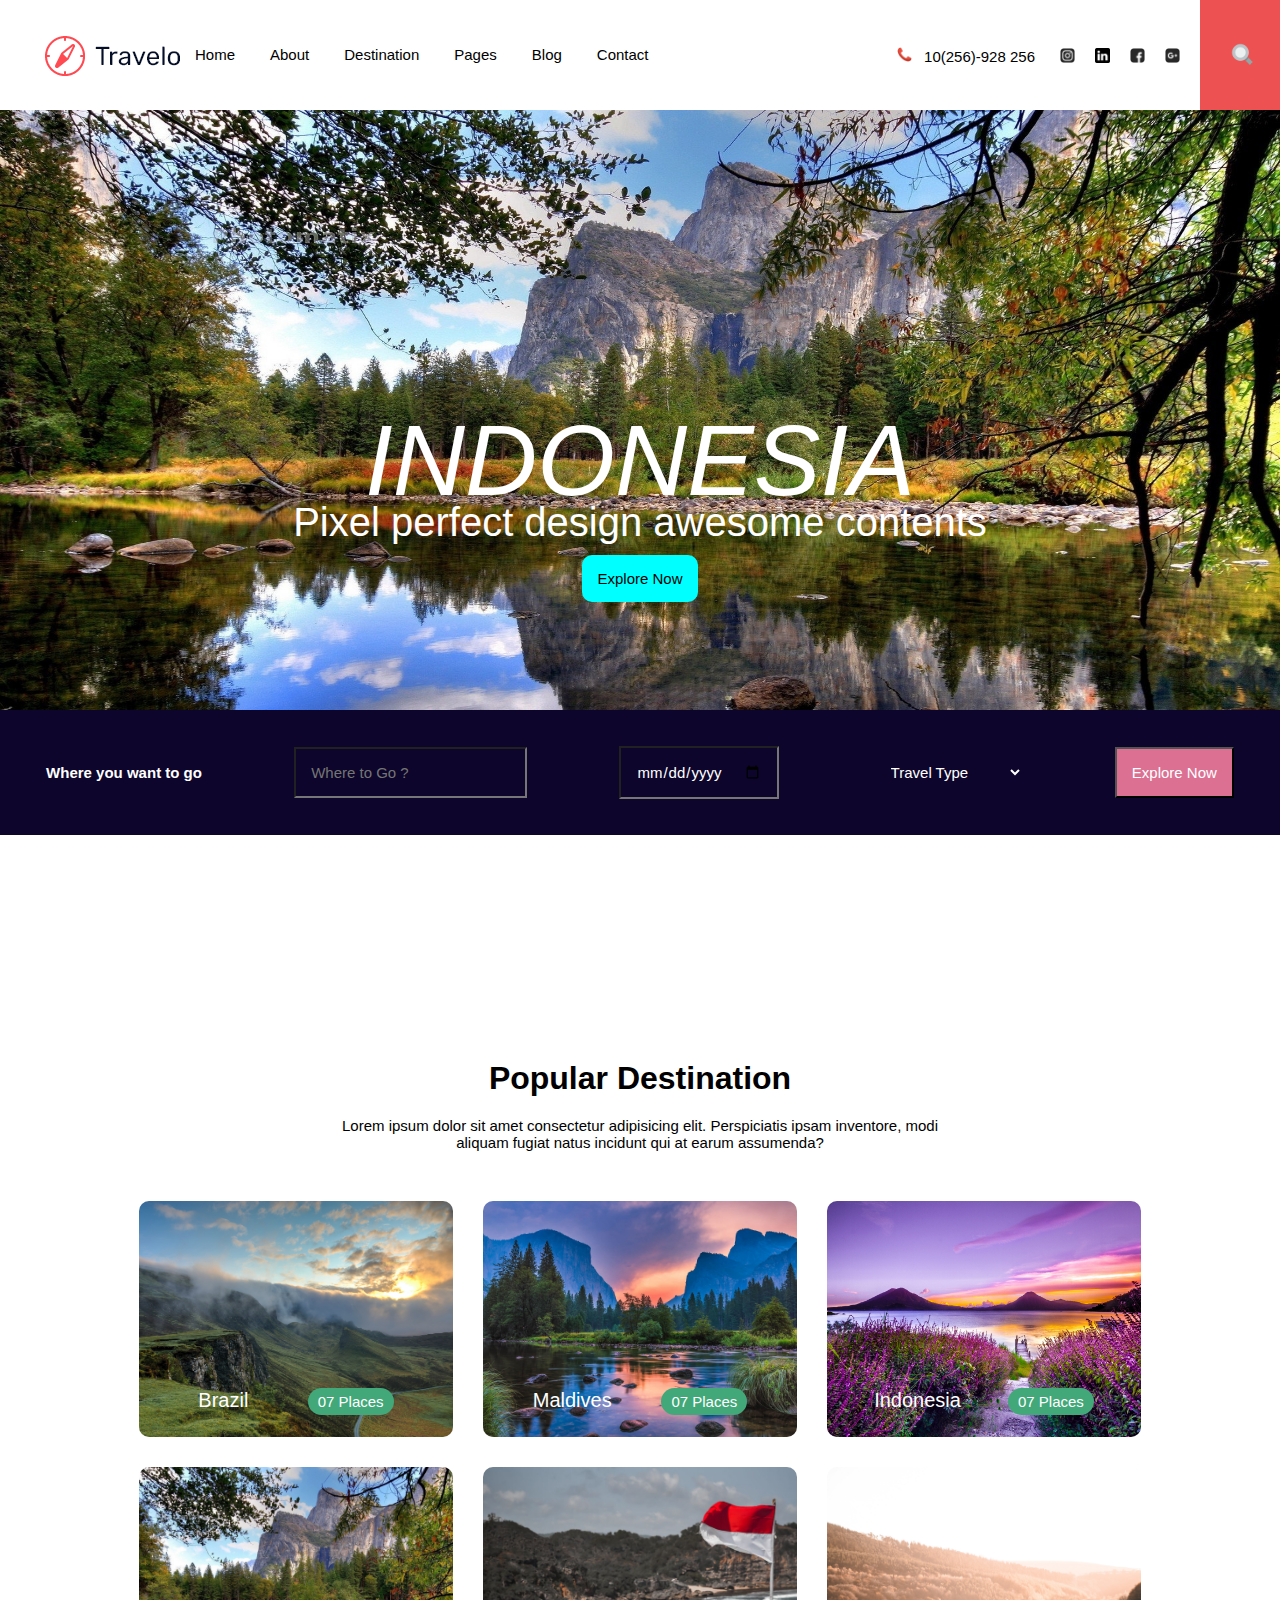
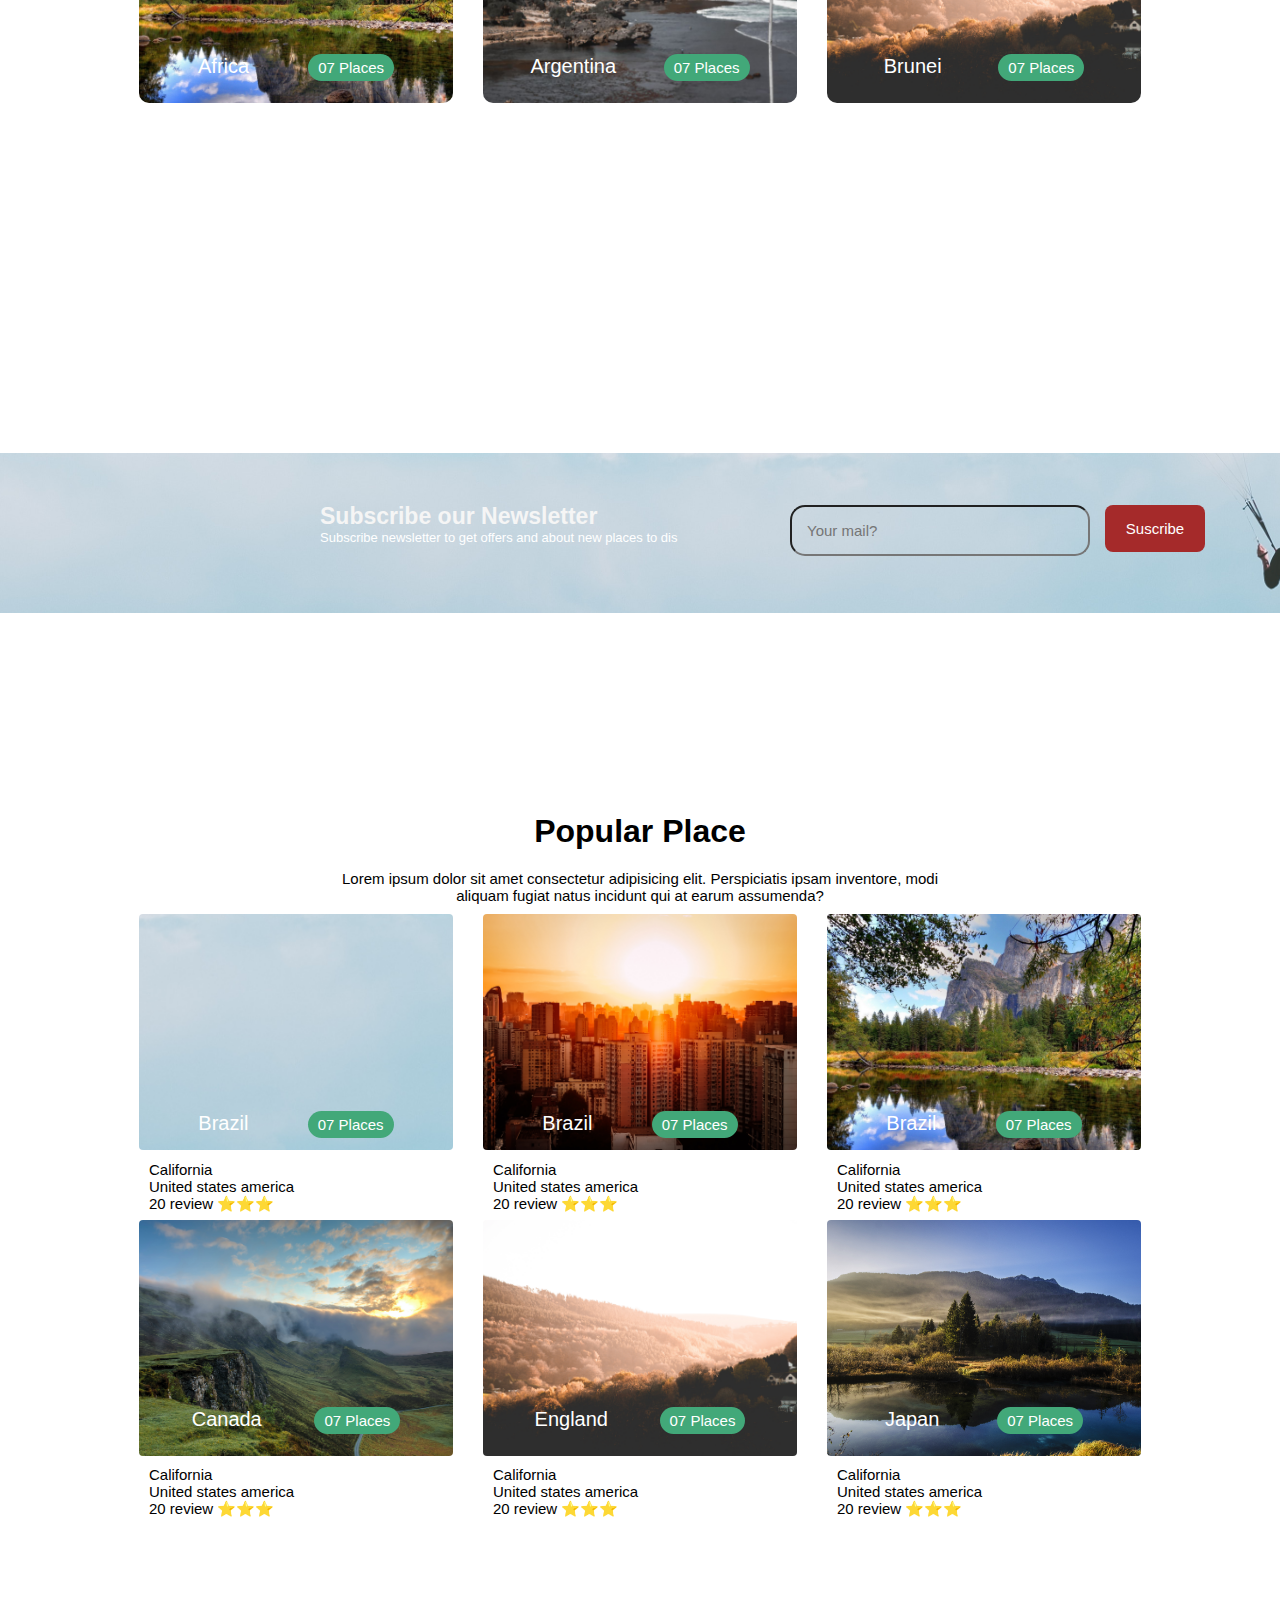
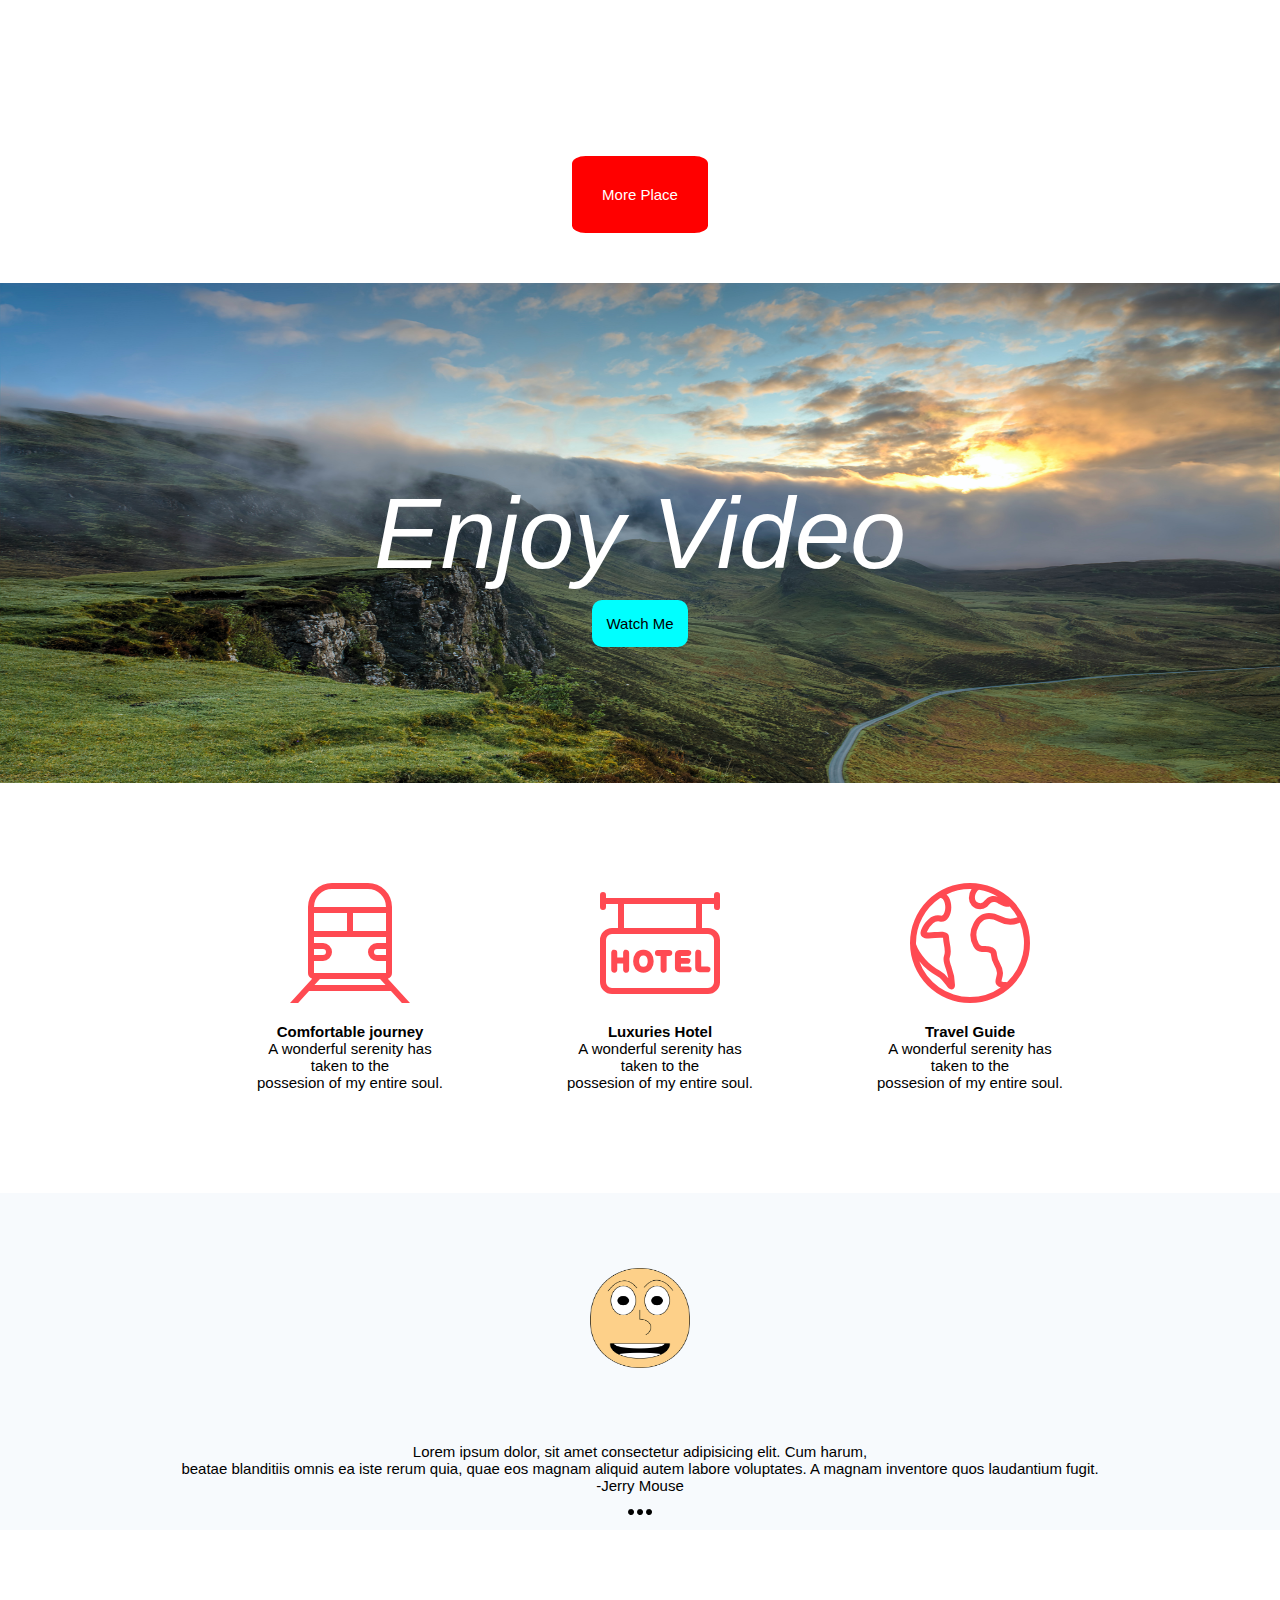
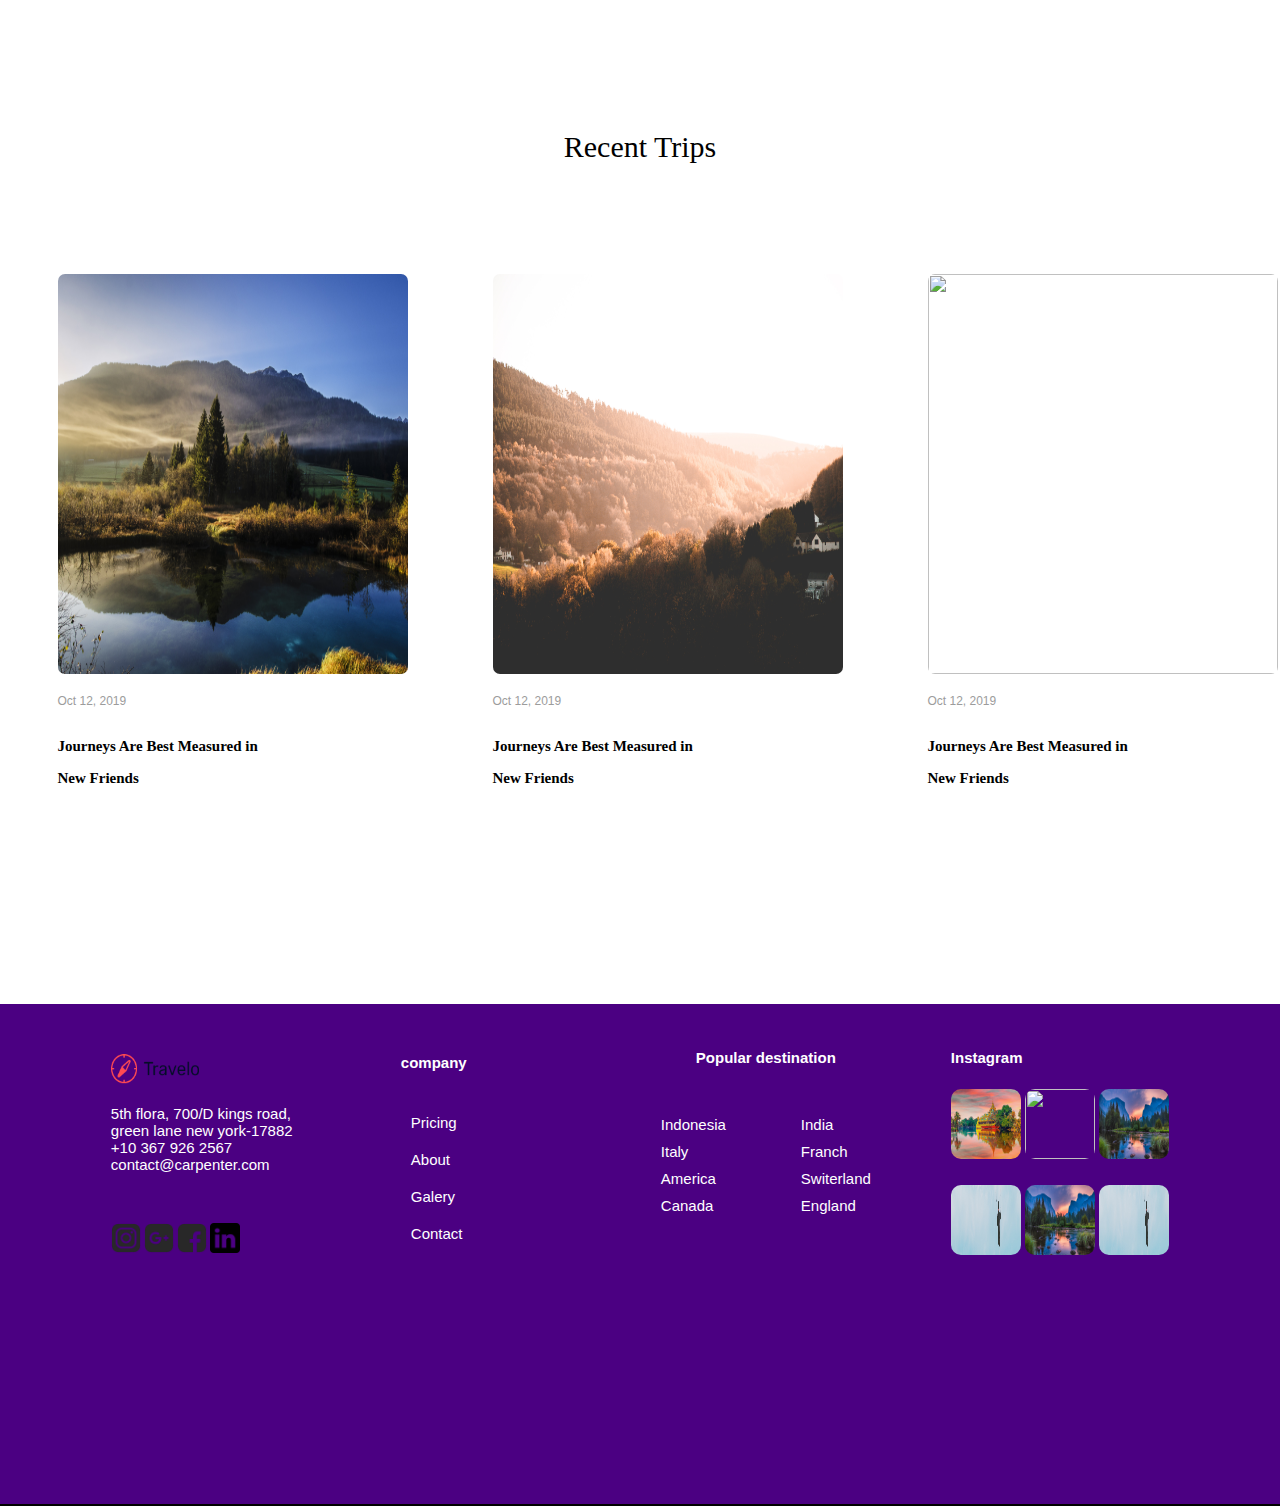
==== index.html @ 1a9d7127 "First Commit" ====
<html lang="en">
<head>
    <meta charset="UTF-8">
    <meta http-equiv="X-UA-Compatible" content="IE=edge">
    <meta name="viewport" content="width=device-width, initial-scale=1.0">
    <title>Wisata</title>
    <link rel="stylesheet" href="style2.css">
</head>
<body>
    
    <!--Container Awal-->
    <div class="container">

        <!--Menu-->
        <menu>
            <nav>
                <ul>
                    <li><img src="./images/download.webp" alt="" style="margin-top: -10px; margin-right: 12px; "></li>
                    <li><a href="index2.html">Home</a></li>
                    <li><a href="#">About</a></li>
                    <li><a href="#">Destination</a></li>
            
                    <li><a href="#">Pages</a>
                        <ul>
                            <li><a href="#">Destinations Details</a></li>
                            <li><a href="#">Public News</a></li>
                        </ul>
                    </li>
                    
                    <li><a href="#">Blog</a>
                        <ul>
                            <li><a href="blog.html">Blog</a></li>
                            <li><a href="#">Single-Blog</a></li>
                        </ul>
                    </li>

                    <li><a href="./contact.html">Contact</a></li>
                </ul>
            </nav>
        </menu>
        <!--Akhir Menu-->
 

        <!--Gambar Kanan Menu-->
        <div class="search" style="">
            <a href="#"><img src="./images/285651_search_icon.png"></a>
        </div>

        <div class="sosmed">
            <a href="#"><img src="./images/2515842_black and white_dark grey_google plus_icon.png"></a>
            <a href="#"><img src="./images/2515845_black and white_dark grey_facebook_icon.png"></a>
            <a href="#"><img src="./images/5282542_linkedin_network_social network_linkedin logo_icon.png"></a>
            <a href="#"><img src="./images/2515843_black and white_dark grey_instagram_icon.png"></a>
        </div>


        <div class="contact">
            <p>10(256)-928 256</p>

            <img src="./images/telepon.png">
        </div>
        <!--Gambar Kanan Menu Akhir-->
    

        <!--Gambar Judul Galeri-->
        <div class="gambargalery">
            <img src="./images/water-1664328455120-7129.jpg">
        </div>
        <!--Akhir Judul gambar Galeri-->
  

        <!--Judul Galeri-->
        <div class="container">
            <div class="judulgambar">
                <h3>INDONESIA</h3>
                <p style="font-size: 40px;">Pixel perfect design awesome contents</p>
                <button>Explore Now</button>
            </div>
        </div>
        <!--Akhir Judul Galeri-->

        <!--Content 1-->
        <div class="container">
            <div class="content1">
                <h6>Where you want to go</h6>
                <input type="text" class="inputText" placeholder="Where to Go ?">
                <input type="date" name="" id="" placeholder="Date" >
                <select
                 name="" id="" 
                style="    display: flex;
                justify-content: center;
                position: relative;
                margin-top: 15px;
                margin-left: 720px;
                padding: 15px;
                border: none;
                border-radius: 10px;
                cursor: pointer;
                margin: auto;
                background: transparent;
                color: white;"
                >
                    <option value="">Travel Type</option>
                    <option value="">Some Option</option>
                    <option value="">Another Option</option>
                </select>
                <button>Explore Now</button>
            </div>
        </div>
        <!--Akhir Content 1-->

   
 <!-- DESTINASI POPULER -->
 <div class="destination" style="margin-top: -130px;">
    <div class="galerikonten">
        <h3>Popular Destination</h3>
        <p>Lorem ipsum dolor sit amet consectetur adipisicing elit. Perspiciatis ipsam inventore, modi aliquam fugiat natus incidunt qui at earum assumenda?</p>
       
<!--Akhir destination populer-->

<!--Galeri foto-->
        <div class="single-dest">
            <div class="galeri">
                <div class="konten">
                    <img src="./images/v2osk-1Z2niiBPg5A-unsplash.jpg">
                    <div class="keterangan">
                        <p>Brazil</p>
                        <a href="#">07 Places</a>
                    </div>
                </div>

                <div class="konten">
                    <img src="./images/6333a1396700e.jpg">
                    <div class="keterangan">
                        <p>Maldives</p>
                        <a href="#">07 Places</a>
                    </div>
                </div>

                <div class="konten">
                    <img src="./images/mark-harpur-K2s_YE031CA-unsplash.jpg">
                    <div class="keterangan">
                        <p>Indonesia</p>
                        <a href="#">07 Places</a>
                    </div>
                </div>

                <div class="konten">
                    <img src="./images/water-1664328455120-7129.jpg">
                    <div class="keterangan">
                        <p>Africa</p>
                        <a href="#">07 Places</a>
                    </div>
                </div>

                <div class="konten">
                    <img src="./images/fahmi-anwar-io1MCOBv2PI-unsplash.jpg">
                    <div class="keterangan">
                        <p>Argentina</p>
                        <a href="#">07 Places</a>
                    </div>
                </div>
                <div class="konten">
                    <img src="./images/dan-rogers-lMIvz5b1vRo-unsplash.jpg">
                    <div class="keterangan">
                        <p>Brunei</p>
                        <a href="#">07 Places</a>
                    </div>
                </div>
            </div>
        </div>
    </div>
</div>
<!--Akhir galery foto-->

        <!--Content 3-->
          <div class="container">
            <div class="content3" style="margin-top: 200px;">
                <h6>Subscribe our Newsletter</h6><br>
                <p>Subscribe newsletter to get offers and about new places to dis</p>
                <div class="content3-isi">
                    <input type="text" placeholder="Your mail?">
                    <button class="subscribe">Suscribe</button>
                </div>
            </div>
        </div>
        <!--Akhir Content 3-->


         <!-- DESTINASI POPULER -->
 <div class="popular-place">
    <div class="galerikonten">
        <h3> Popular Place</h3>
        <p>Lorem ipsum dolor sit amet consectetur adipisicing elit. Perspiciatis ipsam inventore, modi aliquam fugiat natus incidunt qui at earum assumenda?</p>
       
<!--Akhir destination populer-->

<!--Galeri foto-->
        <div class="single-dest" style="">
            <div class="galeri">
                <div class="konten">
                    <img src="./images/xnewsletter.png.pagespeed.ic.Cg612iEyJd.png" style="margin-top: -40px;">
                    <div class="keterangan" style="margin-top: -30px">
                        <p>Brazil</p>
                        <a href="#" style="">07 Places</a>
                    </div>

                    <div class="isibawah" style="padding: 10px; margin-top: -9px;">
                        <p>California</p>
                        <p>United states america</p>
                        <p>20 review ⭐⭐⭐ </p>
                        </div>
                </div>

                <div class="konten">
                    <img src="./images/wong-zihoo-DBtgQI-9XdM-unsplash.jpg" style="margin-top: -40px;">
                    <div class="keterangan" style="margin-top: -30px">
                        <p>Brazil</p>
                        <a href="#" style="">07 Places</a>
                    </div>

                    <div class="isibawah" style="padding: 10px; margin-top: -9px;">
                        <p>California</p>
                        <p>United states america</p>
                        <p>20 review ⭐⭐⭐</p>
                    
                        </div>
                </div>  

                <div class="konten">
                    <img src="./images/water-1664328455120-7129.jpg" style="margin-top: -40px;">
                    <div class="keterangan" style="margin-top: -30px">
                        <p>Brazil</p>
                        <a href="#" style="">07 Places</a>
                    </div>

                    <div class="isibawah" style="padding: 10px; margin-top: -9px;">
                        <p>California</p>
                        <p>United states america</p>
                        <p>20 review ⭐⭐⭐</p>
                        </div>
                </div>

                <div class="konten" style="border: 0;">
                    <img src="./images/v2osk-1Z2niiBPg5A-unsplash.jpg">
                    <div class="keterangan">
                         <p>Canada</p>
                        <a href="#" style="">07 Places</a>
                    </div>

                    <div class="isibawah" style="padding: 10px;">
                    <p>California</p>
                    <p>United states america</p>
                    <p>20 review ⭐⭐⭐</p>   
                    </div>    
                </div>

                <div class="konten">
                    <img src="./images/dan-rogers-lMIvz5b1vRo-unsplash.jpg">
                    <div class="keterangan">
                        <p>England</p>
                        <a href="#">07 Places</a>
                    </div>

                    <div class="isibawah" style="padding: 10px;">
                        <p>California</p>
                        <p>United states america</p>
                        <p>20 review ⭐⭐⭐</p>
                        </div>
                </div>



                <div class="konten">
                    <img src="./images/ales-krivec-Uszp5Gkg0AI-unsplash.jpg">
                    <div class="keterangan">
                        <p>Japan</p>
                        <a href="#">07 Places</a>
                    </div>

                    <div class="isibawah" style="padding: 10px;">
                        <p>California</p>
                        <p>United states america</p>
                        <p>20 review ⭐⭐⭐</p>
                        </div>
                </div>
            </div>
        </div>
    </div>
</div>
<!--Akhir galery foto-->

        
       
    <!--Tombol More Place-->
    <div class="tombol" style="padding: 20px; display:flex; justify-content:center; margin-top: 130px; ">
        <button>More Place</button>
    </div>
    <!--Tombol More Place-->



    <div class="gambargede">
        <img src="./images/v2osk-1Z2niiBPg5A-unsplash.jpg" alt="" style="   margin-top: 30px;
        width: 100%;
        height: 500px;
       ">

       
        <div class="container">
            <div class="judulgambar">
                <h3>Enjoy Video</h3>

                    <br>
                   
                   <a href="https://youtu.be/5mL4-f0D8KA" target="_blank" style="list-style: none; text-decoration: none;"><button style="margin-top: -200px; ">Watch Me</button></a>
                
            </div>
        </div>
    </div>



            <!--3 gambar bawah-->
            <div class="bawahvideo">
                <div class="containervidd">
                <div class="bag1">
                    <img src="images/1.svg">
                    <h5>Comfortable journey</h5>
                    <p>A wonderful serenity has taken to the</p>
                    <p>possesion of my entire soul.</p>
                </div>
        
                <div class="bag1">
                    <img src="images/2.svg">
                    <h5>Luxuries Hotel</h5>
                    <p>A wonderful serenity has taken to the</p>
                    <p>possesion of my entire soul.</p>
                </div>
        
                <div class="bag1">
                    <img src="images/3.svg">
                    <h5>Travel Guide</h5>
                    <p>A wonderful serenity has taken to the</p>
                    <p>possesion of my entire soul.</p>
                </div>
                </div>
            </div>
        


    <div class="profile">
        <div class="container">
            <img src="./images/head-901605_960_720.webp" alt="">
        </div>
        <p>Lorem ipsum dolor, sit amet consectetur adipisicing elit. Cum harum,<br>   beatae blanditiis omnis ea iste rerum quia, quae eos magnam aliquid autem labore voluptates. A magnam inventore quos laudantium fugit.</p>
        <p>-Jerry Mouse</p>
        <div class="geser" style="display: flex; justify-content:center;">
            <img src="images/geser.png">
        </div>
    </div>


       <!--Recent Trips-->
       <div class="tulisan">
        <p>Recent Trips</p>
        </div>
        <div class="recent">
        <div class="fotorec">
            <img src="images/ales-krivec-Uszp5Gkg0AI-unsplash.jpg">
            <p>Oct 12, 2019</p>
            <h5>Journeys Are Best Measured in </h5>
            <h5>New Friends</h5>
        </div>

        <div class="fotorec">
            <img src="images/dan-rogers-lMIvz5b1vRo-unsplash.jpg">
            <p>Oct 12, 2019</p>
            <h5>Journeys Are Best Measured in </h5>
            <h5>New Friends</h5>
        </div>

        <div class="fotorec">
            <img src="images/barth-bailey-7f4WaNrR4uo-unsplash.jpg">
            <p>Oct 12, 2019</p>
            <h5>Journeys Are Best Measured in </h5>
            <h5>New Friends</h5>
        </div>
    </div>




    <footer>
    <div class="foot1">
        <img src="./images/logoTravelo.jpg" alt="" style="width: 90px;">
        <h1 class="logo2"></h1><br><br><br>
        <p>5th flora, 700/D kings road, green 
           lane new york-17882
           +10 367 926 2567
           contact@carpenter.com
        </p>
        <a href="#"><img src="./images/2515843_black and white_dark grey_instagram_icon.png" alt=""></a>
        <a href="#"><img src="./images/2515842_black and white_dark grey_google plus_icon.png" alt=""></a>
        <a href="#"><img src="./images/2515845_black and white_dark grey_facebook_icon.png" alt=""></a>
        <a href="#"><img src="./images/5282542_linkedin_network_social network_linkedin logo_icon.png" alt=""></a>
    </div>
    <div class="foot2">
        <h1>company</h1><br><br><br><br>
        <li><a href="#">Pricing</a></li>
        <li><a href="#">About</a></li>
        <li><a href="#">Galery</a></li>
        <li><a href="#">Contact</a></li>
    </div>       
    <div class="foot3">
        <h1>Popular destination</h1>
        <li><a href="#">Indonesia</a></li>
        <li><a href="#">India</a></li>
        <li><a href="#">Italy</a></li>
        <li><a href="#">Franch</a></li>
        <li><a href="#">America</a></li>
        <li><a href="#">Switerland</a></li>
        <li><a href="#">Canada</a></li>
        <li><a href="#">England</a></li>  
    </div>
    <div class="foot4">
        <h1>Instagram</h1>
        <a href="#"><img src="./images/mg-cthu--1h_NN3nqzI-unsplash.jpg" alt=""></a>
        <a href="#"><img src="./images/barth-bailey-7f4WaNrR4uo-unsplash.jpg" alt=""></a>
        <a href="#"><img src="./images/6333a1396700e.jpg" alt=""></a>
        <br>
        <a href="#"><img src="./images/xnewsletter.png.pagespeed.ic.Cg612iEyJd.png" alt=""></a>
        <a href="#"><img src="./images/6333a1396700e.jpg" alt=""></a>
        <a href="#"><img src="./images/xnewsletter.png.pagespeed.ic.Cg612iEyJd.png" alt=""></a>
    </div>
    </footer>

    


    </div><!--Akhir Container-->
</body>
</html>
---- style2.css ----
* {
    margin: 0;
    padding: 0;
    font-family: Arial, Helvetica, sans-serif;
    font-size: 15px;
}



.container {
    width: 100%;
    height: 500px;
}


/*Navbar css*/
.container {
    width: 100%;
    height: 500px;
}

 header {
    position: fixed;
    z-index: 9999;
    width: 100%;
} 

header img {
    float: left;
    padding: 34px;
}

menu {
    float: left;
    margin: 46px 0 0 45px;
}



nav ul li {
    float: left;
    list-style: none;
  
}

nav ul li a {
    margin-right: 35px;
    text-decoration: none;
    color: black;
}

nav ul li a:hover {
    color: aqua;
}

nav li a:hover {
    color: lightseagreen;
    transition: 0.5s ease;
}
nav ul ul {
    display: none;
    position: absolute;
}

nav ul li:hover > ul {
    display: block;
}

nav ul li ul li {
    float: none;
    position: relative;
    transition-delay: 1s ;
}

nav ul ul li a {
    display:block;
    background: white;
    text-align:left; 
    line-height: 60px;
}

/*Kanan Navbar CSS*/
.contact img {
    float: right;
    width: 15px;
    margin: 47px 12px 0 0;
}

.contact p {
    float: right;
    padding: 5px 10px 5px 0;
    
    margin-top: 42.5px;
    margin-right: 15px;
  
}

.sosmed img {
    float: right;
    width: 15px;
    margin: 47.5px 20px 0 0;
}

.search {
    float: right;
    height: 110px;
    width: 80px;
    background-color: rgb(238, 81, 81);
}

.search img {
    width: 25px;
    margin: 42px 0 0 30px;
}

/*Gambar Galery*/
.gambargalery img{
    width: 100%;
  
    height: 600px;
}


/* Judul galeri */
.judulgaleri
{
    width: 100%;
   
    float: left;
    position: absolute;
    top: 200px;
}

/*Judul Galeri*/

.judulgambar h3 
{
    position: relative;
    display: flex;
    text-align: center;
    justify-content: center;
    font-size: 100px;
    font-style: italic;
    font-weight: 400;
    color: white;
    margin-bottom: 0;
    line-height: 5;
    margin-top: -500px;

}


.judulgambar p {
    position: relative;
    display: flex;
    justify-content: center;
    margin-top: -210px;
    font-size: medium;
    color: white;
    margin-bottom: 10px;
}

.container .judulgambar button {
    display: flex;
    justify-content: center;
    position: relative;
    margin-top: 15px;
    margin-left: 720px;
    padding: 15px;
    background: aqua;
    border: none;
    border-radius: 10px;
    cursor: pointer;
    margin: auto;
}

.judulgambar button:hover {
    background-color: red;
    color: white;
}

.container .judulgambar img{
    width: 1500px;
    height: 250px;

}

/*Content 1*/
.container .content1 {
    width: 100%;
    height: 125px;
    background-color: rgb(13, 5, 43);
    color: white;
    float: left;
    display: flex;
    margin: auto;
    align-items: center;
    margin-right: 12px;
}

.container .content1 h6 {
    float: left;
    margin-top: 60px;
    margin: 20px;
    margin-right: 100px;
    margin-left: 110px;
    margin: auto;
}

 .container .content1 input {
    float: left;
    background-color: transparent;
    padding: 15px;
    margin: 45px;
    color: white;
    margin: auto;

}

.container .content1  button {
    float: left;
    background-color: palevioletred;
    padding: 15px;
    margin: 45px;
    color: white;
    margin: auto;
}

.container .judulconten2 {
    width: 100%;
    margin: auto;
    margin-top: -400px;
}

.container .judulconten2 h3 {
    text-align: center;
    margin-top: 80px;
}

.container .judulconten2 p {
    text-align: center;
}

/*Destination Populer*/
/*Destination*/
.destination{
    width: 100%;
    padding: 150px 0;
    background-color: white;
}

.destination .galerikonten{
    width: 100%;
    display: flex;
    flex-direction: column;
    align-items: center;
    margin-top: -170px;
}

.destination .galerikonten h3{
    font-size: 32px;
    margin-bottom: 20px;
}

.destination .galerikonten > p{
    width: 50%;
    margin-bottom: 50px;
    text-align: center;
    }

.destination .galeri{
    display: grid;
    column-gap: 30px;
    row-gap: 30px;
    grid-template-columns: auto auto auto;
}

.destination .galeri .konten{
    position: relative;
    width: 314px;
    height: 236px;
}

.destination .galeri .konten img{
    width: 314px;
    height: 236px;
    border-radius: 10px;
    object-fit: cover;
    position: absolute;
}

.destination .galeri .konten .keterangan{
    position: relative;
    width: 100%;
    height: 100%;
    display: flex;
    align-items: flex-end;
    justify-content: space-evenly;
}

.destination .galeri .konten .keterangan p{
    font-size: 20px;
    padding-bottom: 25px;
    color: white;
}

.destination .galeri .konten .keterangan a{
    background-color: #42A879;
    text-decoration: none;
    color: white;
    padding: 5px 10px;
    border-radius: 24px;
    margin-bottom: 22px;
}

.destination .galeri .konten .keterangan:hover p{
    color: #7942A8;
}

.destination .galeri .konten .keterangan:hover a{
    background-color: #7942A8;
}

.destination .galeri .konten:hover {
    margin-top: -10px;
    transition: 0.5s ease-out;
}


/*content 3 */
.container .content3 {
    width: 100%;
    height: 160px;
    background-image: url(./images/xnewsletter.png.pagespeed.ic.Cg612iEyJd.png);
    color: white;
    float: left;
    margin: auto;
    overflow: hidden;
    margin-right: 12px;
    
    
}

.container .content3 h6 {
    float: left;
    margin-bottom: 60px;
    margin: 20px;
    margin-right: 100px;
    margin-left: 110px;
    margin: auto;
    margin-top: 50px;
    margin-left: 320px;
    font-size: medium;
    color: whitesmoke;
    font-size: 23px;
}

.container .content3 p {
    margin-top: 60px;
    margin-left: 320px;
    font-size: 13px;
}

 .container .content3 input {
    float: left;
    background-color: transparent;
    padding: 15px;
    margin: 45px;
    color: white;
    margin: auto;
    padding: 15px;
    margin-left: -160px;
    border-radius: 15px;
    width: 300px;
    

}

.container .content3-isi {
    float: left;
    margin-left: 950px;
    margin-top: -40px;
}

.container .subscribe {
    width: 100px;
    padding: 15px;
    background-color: brown;
    color: white;
    border: none;
    border-radius: 8px;
    margin-left: 15px;
    cursor: pointer;
}

.container button:hover {
    background-color: sandybrown;
}


/*Popular-place*/
.popular-place{
    width: 100%;
    padding: 150px 0;
    background-color: white;
    margin-top: -90px;
}

.popular-place .galerikonten{
    width: 100%;
    display: flex;
    flex-direction: column;
    align-items: center;
}

.popular-place .galerikonten h3{
    font-size: 32px;
    margin-bottom: 20px;
}

.popular-place .galerikonten > p{
    width: 50%;
    margin-bottom: 50px;
    text-align: center;
    }

.popular-place .galeri{
    display: grid;
    column-gap: 30px;
    row-gap: 30px;
    grid-template-columns: auto auto auto;
}

.popular-place .galeri .konten{
    position: relative;
    width: 314px;
    height: 236px;
}

.popular-place .galeri .konten img{
    width: 314px;
    height: 236px;
    border-radius: 4px;
    object-fit: cover;
    position: absolute;
}

.popular-place .galeri .konten .keterangan{
    position: relative;
    width: 100%;
    height: 100%;
    display: flex;
    align-items: flex-end;
    justify-content: space-evenly;
}

.popular-place .galeri .konten .keterangan p{
    font-size: 20px;
    padding-bottom: 25px;
    color: white;
}

.popular-place .galeri .konten .keterangan a{
    background-color: #42A879;
    text-decoration: none;
    color: white;
    padding: 5px 10px;
    border-radius: 24px;
    margin-bottom: 22px;
}

.popular-place .galeri .konten .keterangan:hover p{
    color: #7942A8;
}

.popular-place .galeri .konten .keterangan:hover a{
    background-color: #7942A8;
}



/*Tombol More Place*/
.tombol {
    padding: 10px; 
    display:flex; 
    justify-content:center;
    margin-top: 130px;
   
}

.tombol button {
    padding: 30px;
    background: red;
    color: white;
    border: none;
    cursor: pointer;
    border-radius: 10%;
}

.tombol button:hover {
    color: black;
    background: aqua;
}




/*bawah video*/
.bawahvideo{
    width: 100%;
    height: 400px;
    margin-bottom: 230px;
    display: flex;
    justify-content: center;
    align-items: center;
}
.bawahvideo .containervidd{
    width: 1000px;
    margin: auto;
    height: 300px;
}
.bawahvideo .bag1{
    width: 200px;
    height: auto;
    float: left;
    margin-left: 110px;
    margin-top: 50px;
}

.bawahvideo .containervidd .bag1 img {
    width: 120px;
    height: 120px;
    margin: auto;
    margin-bottom: 20px;
    margin-left: 40px;
}

.bawahvideo .containervidd .bag1 h5  {
    text-align: center;
}

.bawahvideo .containervidd .bag1 p  {
    text-align: center;
}

/*Profile*/
.profile {
    margin-top: -220px; 
    background: #F7FAFD;
    margin-bottom: 200PX;
}

.profile .container {
    display: flex; 
    justify-content:center; 
    align-items:center; 
    margin-top: -100px; 
    width: auto; 
    margin: auto;
    height: 250px;
}

.profile .container img {
    width: 100px;
    height: 100px;
}

.profile  p {
    text-align: center;
}


/*Recent Trips*/
.recent{
    width: 100%;
    height: 800px;
    margin-top: 20px;
    margin-bottom: 20px;
    margin-left: -110px;
    display: flex;
    justify-content: center;

}
.recent .fotorec{
    width: auto; height: auto;
    float: left;
    margin-bottom: 30px; margin-top: 40px;
    margin-left: 180px;
    margin-right: -95px;
}
.recent .fotorec img{
    width: 350px;
    height: 400px;
    border: none; border-radius: 7px;
    margin-top: 50px;
}
.tulisan p{
    margin-top: 50px;
    font-size: 30px; font-family: verdana;
    text-align: center;
}
.recent .fotorec p{
    font-size: 12px; color: rgb(156, 156, 156);
    text-align: left;
    margin-top: 20px; margin-bottom: 30px;

}
.recent .fotorec h5{
    margin-top: 15px;
     font-size: 15px; 
     font-family: verdana;
 }



/*footer*/
footer {
    display: flex;
    flex-direction: row;
    width: 100%;
    height: 100%;
    border-bottom: 2px solid black;
    justify-content: center;
    background: indigo;
    text-decoration: none;
    color: white;
}

footer img {
    width: 50px;
    height: 50px;
}

.foot1 h1 {
    float: left;
    margin-top: 8px;
    font-size: 30px;
}

.foot1 img{
    margin-top: 50px;
    margin-right: 3px;
    width: 30px;
    height: 30px;
    float: left;
}


.foot1 p {
    width: 200px;
    margin-top: 50px;
}

.foot1 a {
    color: white;

}

.foot1 .logo2 {
    margin-top: 45px;
}

.foot1 a:hover {
    color: blue;
}

.foot2 {
    margin-left: 90px;
    width: 160px;
    /* border: 1px solid red; */
}

.foot2 li {
    color: white;
    width: 150px;
    /* border: 2px solid red; */
    list-style: none;
    padding: 5px 0 5px 10px;
}

.foot2 h1 {
    margin-top: 50px;
}

.foot2 li  {
    margin-bottom: 40px;
    margin-top: -30px;
}

.foot2 a:hover {
    color: blue;
}

.foot3 {
    margin-left: 90px;
    /* border: 1px solid red; */
    width: 300px;
}

.foot3 h1 {
    padding: 45px;

}

.foot3 li {
    color: black;
    width: 150px;
    /* border: 2px solid red; */
    list-style: none;
    padding: 5px 0 5px 10px;
    width: 130px;
    float: left;
    list-style: none;
}

.foot1 a {
    list-style: none;
    text-decoration: none;
    color: white;
}

.foot2 li a {
    color: white;
}

.foot2 a {
    text-decoration: none;
}

.foot3 a {
    list-style: none;
    text-decoration: none;
}

.foot3 li {
    color: white;
}

.foot3 a:hover {
    color: blue;
}

.foot4 {
    margin-top: 45px;
    position: relative;
    display: inline;
}

.foot4  a img {
    margin-top: 23px;
    border-radius: 10px;
    width: 70px;
    height: 70px;
}

.foot3 a {
    color: white;
}
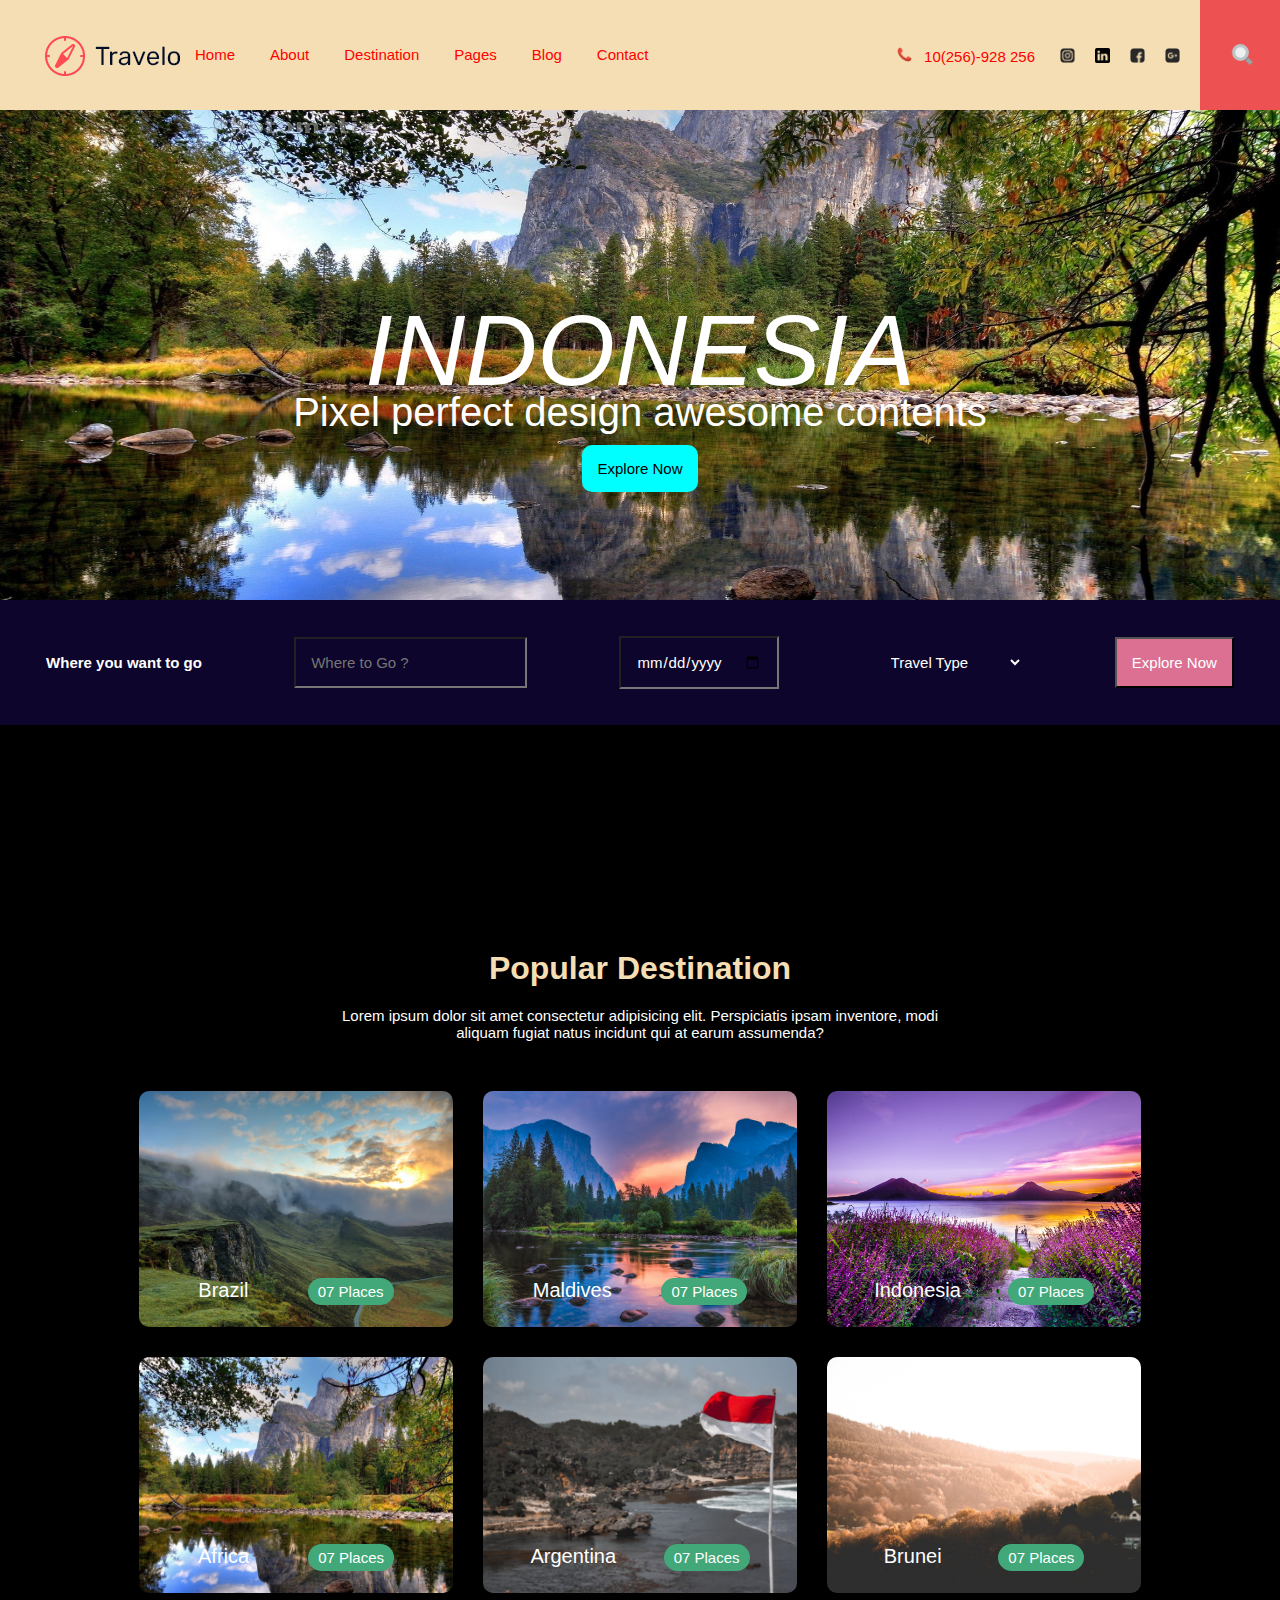
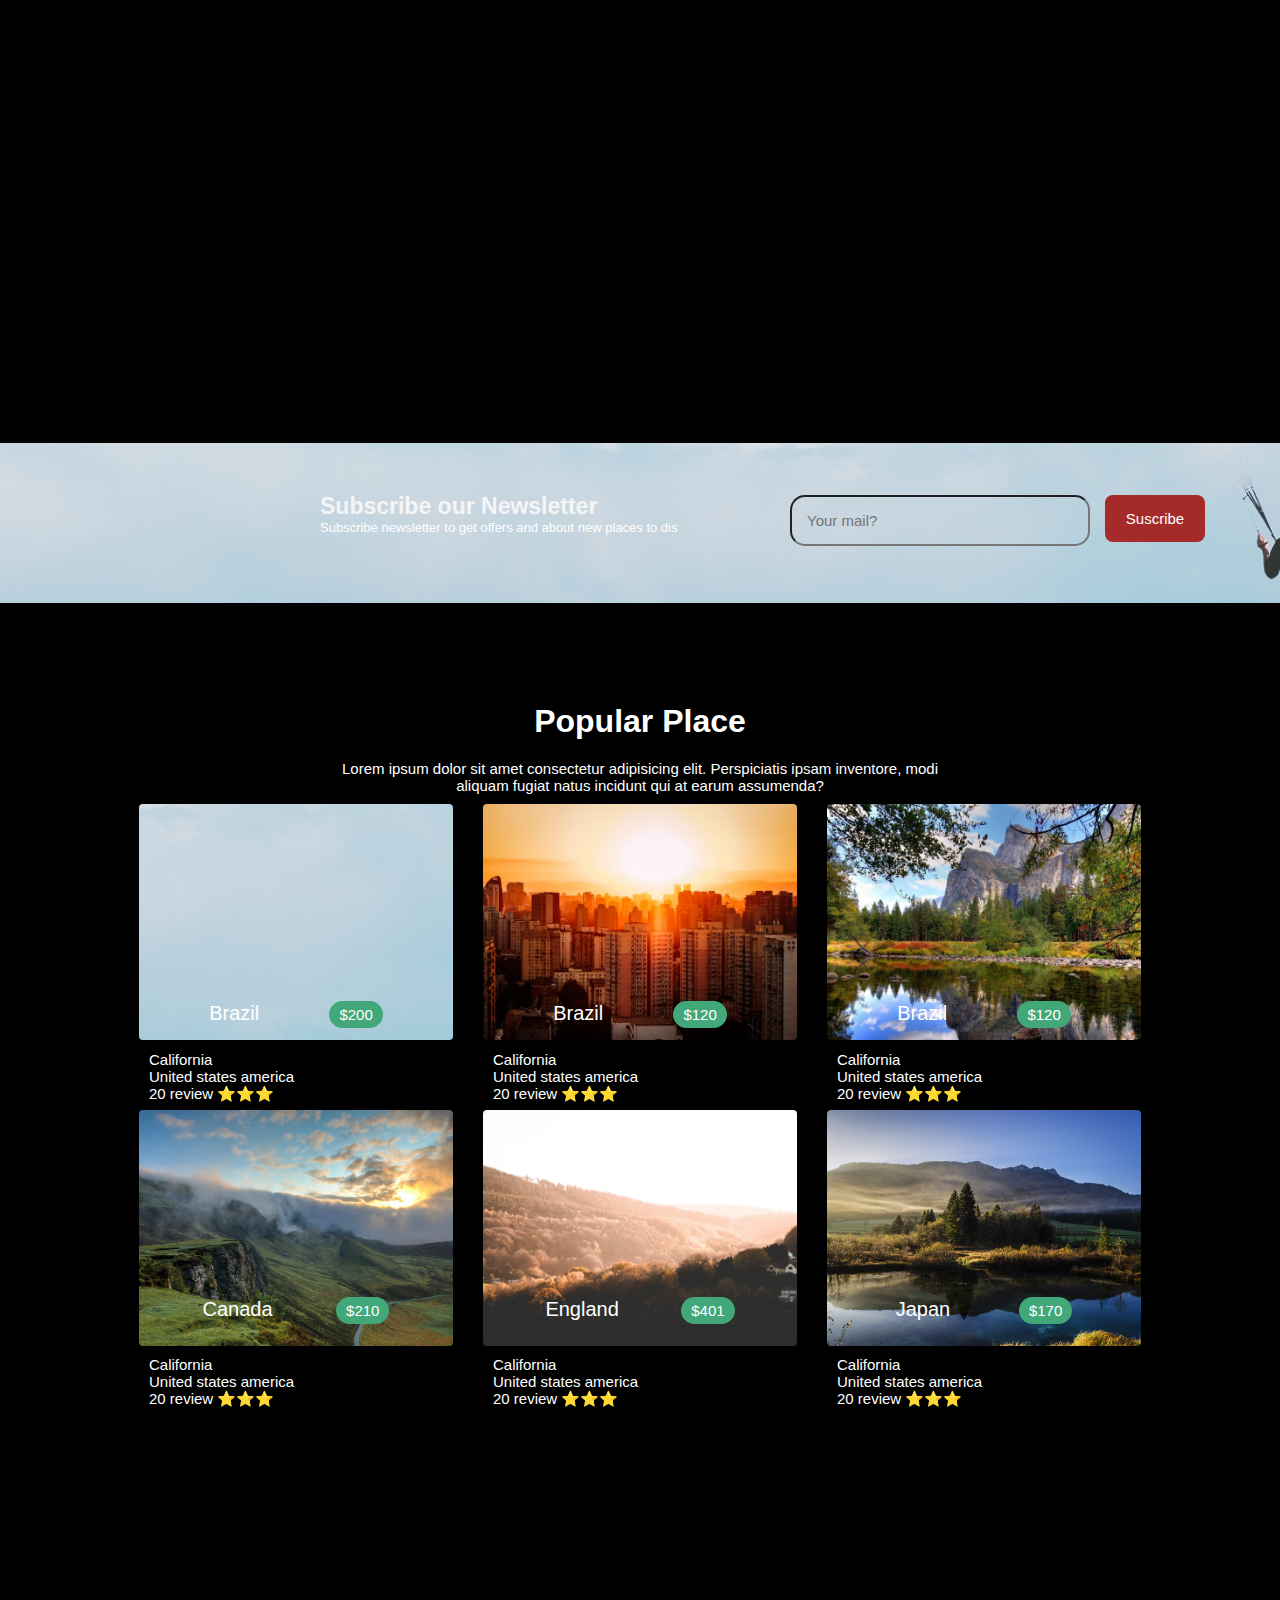
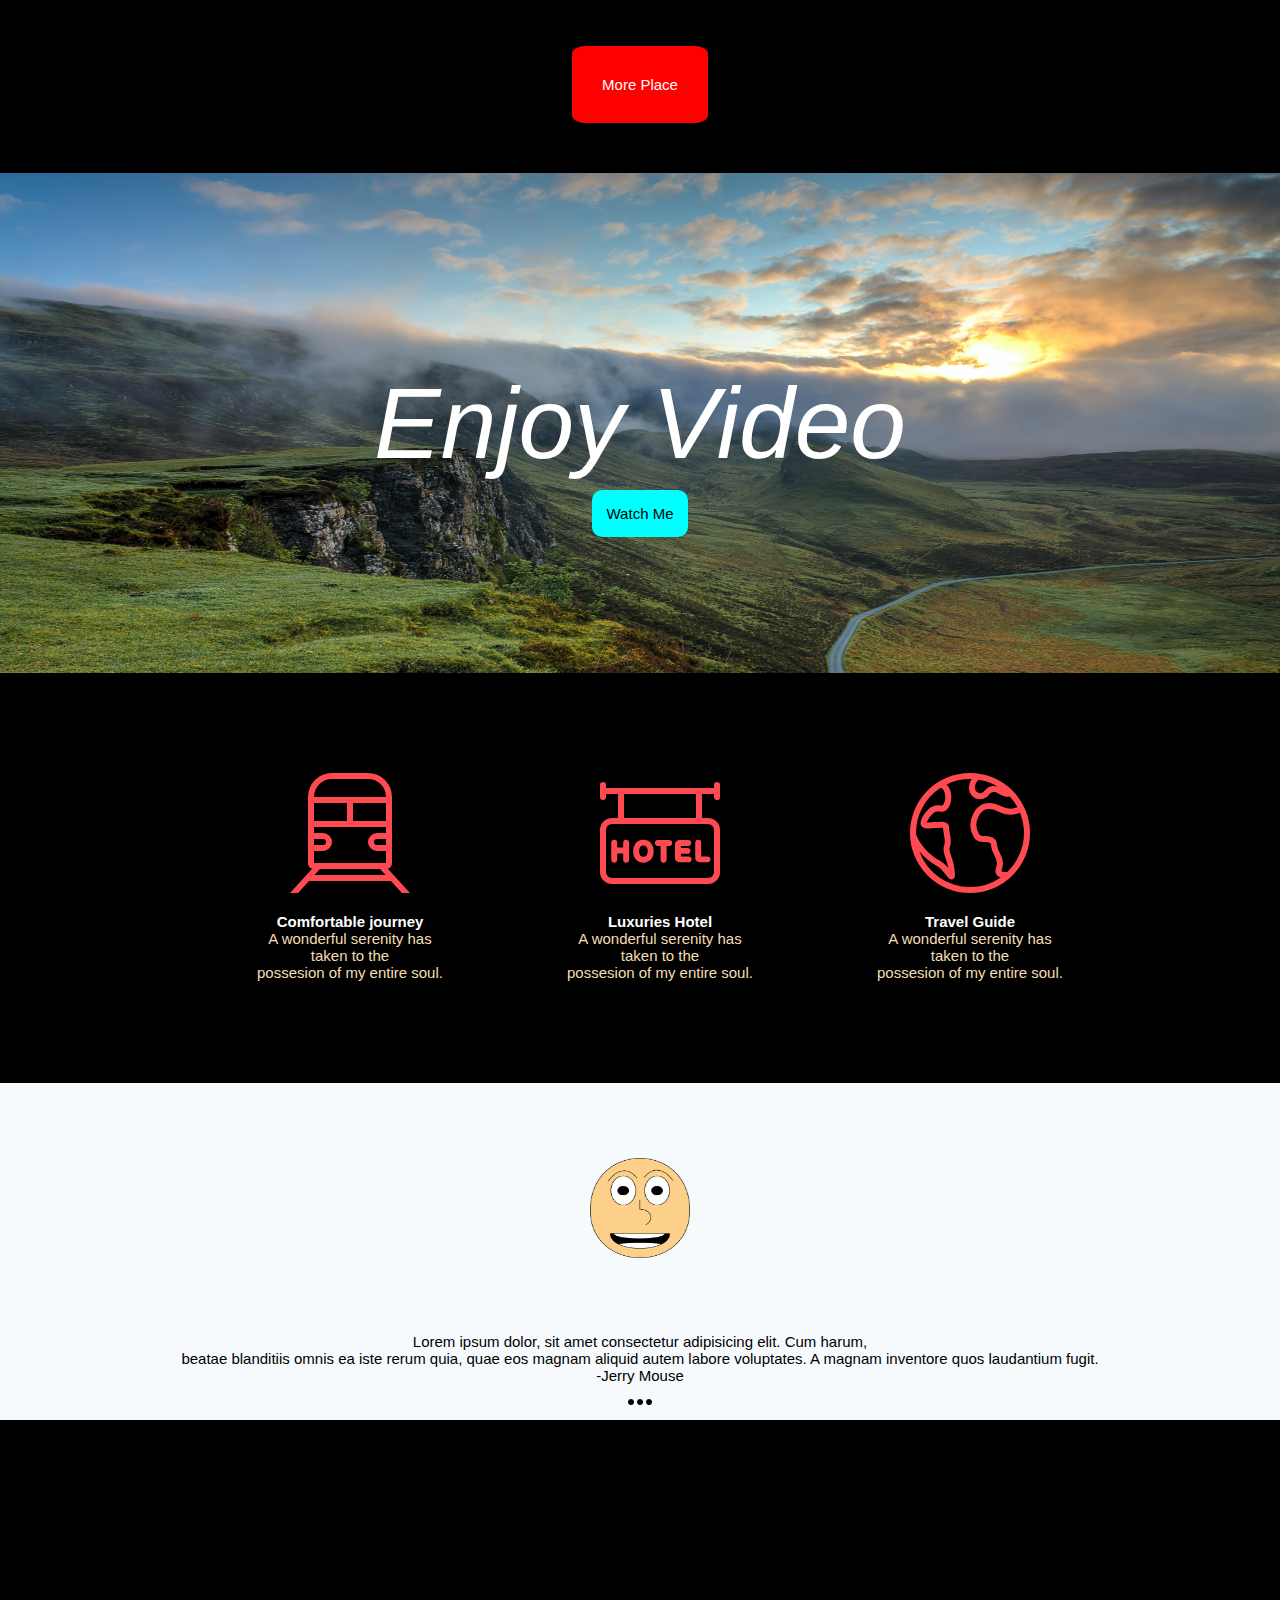
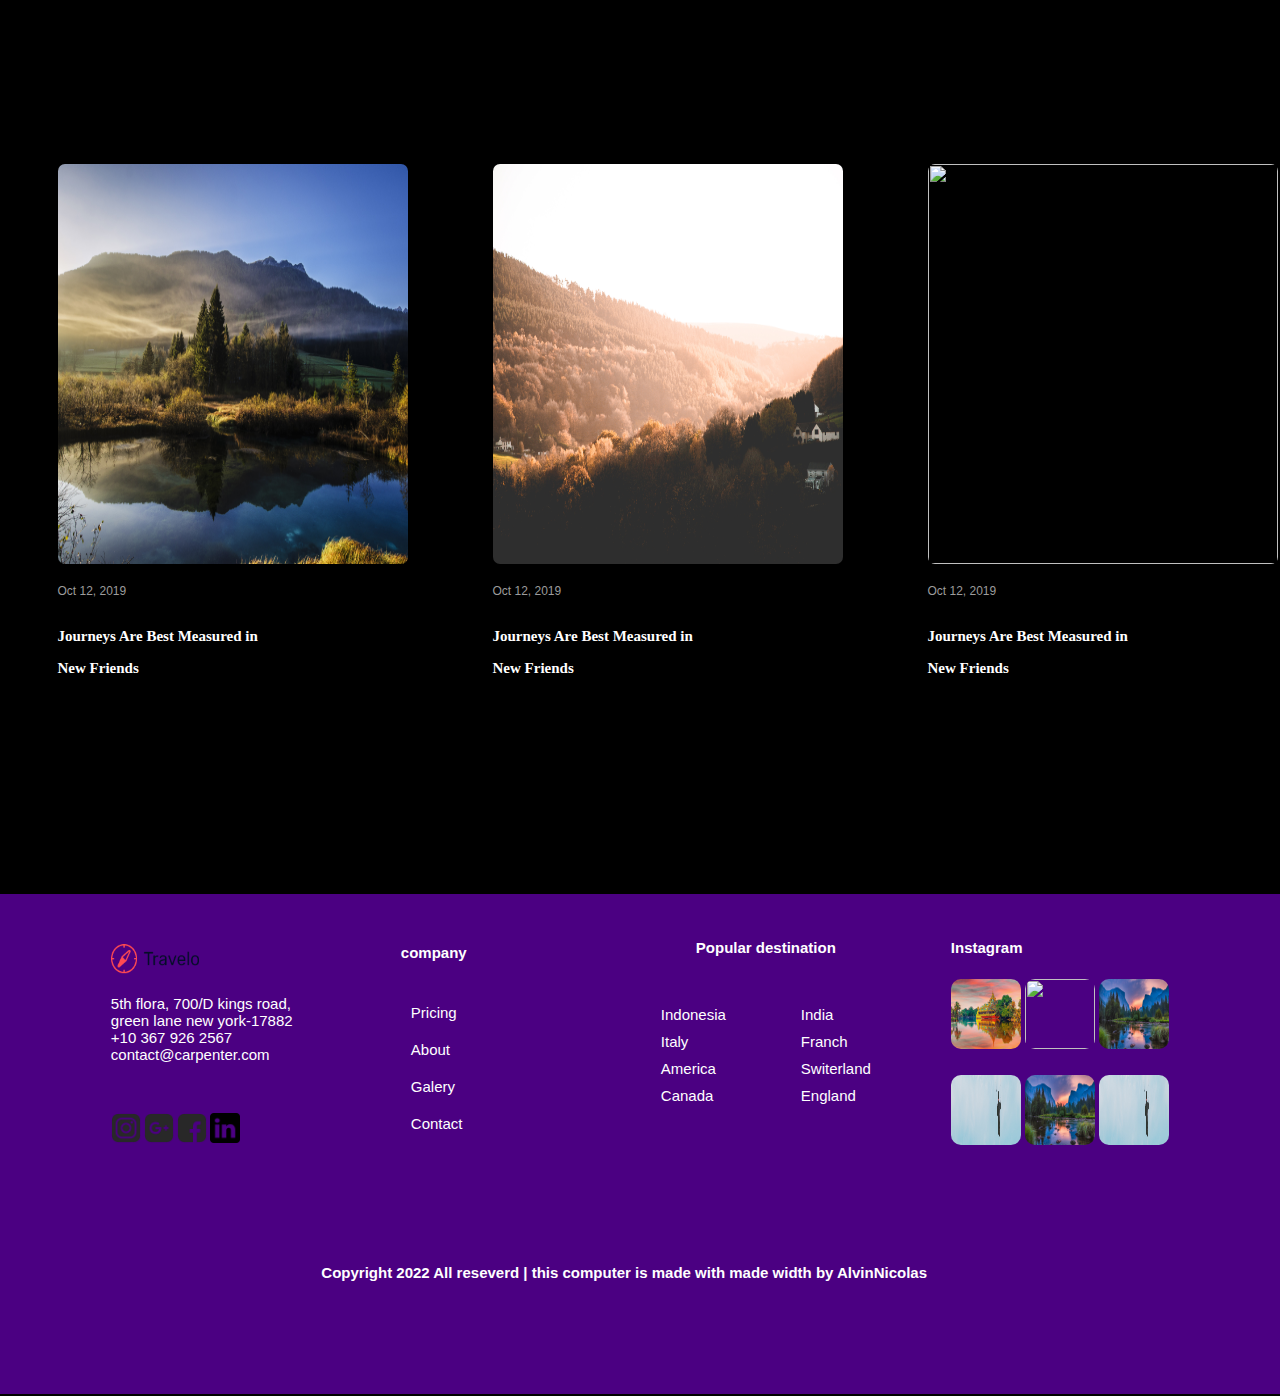
==== commit 61aa913d: "Add files via upload" ====
--- a/index.html
+++ b/index.html
@@ -1,443 +1,447 @@
-<html lang="en">
-<head>
-    <meta charset="UTF-8">
-    <meta http-equiv="X-UA-Compatible" content="IE=edge">
-    <meta name="viewport" content="width=device-width, initial-scale=1.0">
-    <title>Wisata</title>
-    <link rel="stylesheet" href="style2.css">
-</head>
-<body>
-    
-    <!--Container Awal-->
-    <div class="container">
-
-        <!--Menu-->
-        <menu>
-            <nav>
-                <ul>
-                    <li><img src="./images/download.webp" alt="" style="margin-top: -10px; margin-right: 12px; "></li>
-                    <li><a href="index2.html">Home</a></li>
-                    <li><a href="#">About</a></li>
-                    <li><a href="#">Destination</a></li>
-            
-                    <li><a href="#">Pages</a>
-                        <ul>
-                            <li><a href="#">Destinations Details</a></li>
-                            <li><a href="#">Public News</a></li>
-                        </ul>
-                    </li>
-                    
-                    <li><a href="#">Blog</a>
-                        <ul>
-                            <li><a href="blog.html">Blog</a></li>
-                            <li><a href="#">Single-Blog</a></li>
-                        </ul>
-                    </li>
-
-                    <li><a href="./contact.html">Contact</a></li>
-                </ul>
-            </nav>
-        </menu>
-        <!--Akhir Menu-->
- 
-
-        <!--Gambar Kanan Menu-->
-        <div class="search" style="">
-            <a href="#"><img src="./images/285651_search_icon.png"></a>
-        </div>
-
-        <div class="sosmed">
-            <a href="#"><img src="./images/2515842_black and white_dark grey_google plus_icon.png"></a>
-            <a href="#"><img src="./images/2515845_black and white_dark grey_facebook_icon.png"></a>
-            <a href="#"><img src="./images/5282542_linkedin_network_social network_linkedin logo_icon.png"></a>
-            <a href="#"><img src="./images/2515843_black and white_dark grey_instagram_icon.png"></a>
-        </div>
-
-
-        <div class="contact">
-            <p>10(256)-928 256</p>
-
-            <img src="./images/telepon.png">
-        </div>
-        <!--Gambar Kanan Menu Akhir-->
-    
-
-        <!--Gambar Judul Galeri-->
-        <div class="gambargalery">
-            <img src="./images/water-1664328455120-7129.jpg">
-        </div>
-        <!--Akhir Judul gambar Galeri-->
-  
-
-        <!--Judul Galeri-->
-        <div class="container">
-            <div class="judulgambar">
-                <h3>INDONESIA</h3>
-                <p style="font-size: 40px;">Pixel perfect design awesome contents</p>
-                <button>Explore Now</button>
-            </div>
-        </div>
-        <!--Akhir Judul Galeri-->
-
-        <!--Content 1-->
-        <div class="container">
-            <div class="content1">
-                <h6>Where you want to go</h6>
-                <input type="text" class="inputText" placeholder="Where to Go ?">
-                <input type="date" name="" id="" placeholder="Date" >
-                <select
-                 name="" id="" 
-                style="    display: flex;
-                justify-content: center;
-                position: relative;
-                margin-top: 15px;
-                margin-left: 720px;
-                padding: 15px;
-                border: none;
-                border-radius: 10px;
-                cursor: pointer;
-                margin: auto;
-                background: transparent;
-                color: white;"
-                >
-                    <option value="">Travel Type</option>
-                    <option value="">Some Option</option>
-                    <option value="">Another Option</option>
-                </select>
-                <button>Explore Now</button>
-            </div>
-        </div>
-        <!--Akhir Content 1-->
-
-   
- <!-- DESTINASI POPULER -->
- <div class="destination" style="margin-top: -130px;">
-    <div class="galerikonten">
-        <h3>Popular Destination</h3>
-        <p>Lorem ipsum dolor sit amet consectetur adipisicing elit. Perspiciatis ipsam inventore, modi aliquam fugiat natus incidunt qui at earum assumenda?</p>
-       
-<!--Akhir destination populer-->
-
-<!--Galeri foto-->
-        <div class="single-dest">
-            <div class="galeri">
-                <div class="konten">
-                    <img src="./images/v2osk-1Z2niiBPg5A-unsplash.jpg">
-                    <div class="keterangan">
-                        <p>Brazil</p>
-                        <a href="#">07 Places</a>
-                    </div>
-                </div>
-
-                <div class="konten">
-                    <img src="./images/6333a1396700e.jpg">
-                    <div class="keterangan">
-                        <p>Maldives</p>
-                        <a href="#">07 Places</a>
-                    </div>
-                </div>
-
-                <div class="konten">
-                    <img src="./images/mark-harpur-K2s_YE031CA-unsplash.jpg">
-                    <div class="keterangan">
-                        <p>Indonesia</p>
-                        <a href="#">07 Places</a>
-                    </div>
-                </div>
-
-                <div class="konten">
-                    <img src="./images/water-1664328455120-7129.jpg">
-                    <div class="keterangan">
-                        <p>Africa</p>
-                        <a href="#">07 Places</a>
-                    </div>
-                </div>
-
-                <div class="konten">
-                    <img src="./images/fahmi-anwar-io1MCOBv2PI-unsplash.jpg">
-                    <div class="keterangan">
-                        <p>Argentina</p>
-                        <a href="#">07 Places</a>
-                    </div>
-                </div>
-                <div class="konten">
-                    <img src="./images/dan-rogers-lMIvz5b1vRo-unsplash.jpg">
-                    <div class="keterangan">
-                        <p>Brunei</p>
-                        <a href="#">07 Places</a>
-                    </div>
-                </div>
-            </div>
-        </div>
-    </div>
-</div>
-<!--Akhir galery foto-->
-
-        <!--Content 3-->
-          <div class="container">
-            <div class="content3" style="margin-top: 200px;">
-                <h6>Subscribe our Newsletter</h6><br>
-                <p>Subscribe newsletter to get offers and about new places to dis</p>
-                <div class="content3-isi">
-                    <input type="text" placeholder="Your mail?">
-                    <button class="subscribe">Suscribe</button>
-                </div>
-            </div>
-        </div>
-        <!--Akhir Content 3-->
-
-
-         <!-- DESTINASI POPULER -->
- <div class="popular-place">
-    <div class="galerikonten">
-        <h3> Popular Place</h3>
-        <p>Lorem ipsum dolor sit amet consectetur adipisicing elit. Perspiciatis ipsam inventore, modi aliquam fugiat natus incidunt qui at earum assumenda?</p>
-       
-<!--Akhir destination populer-->
-
-<!--Galeri foto-->
-        <div class="single-dest" style="">
-            <div class="galeri">
-                <div class="konten">
-                    <img src="./images/xnewsletter.png.pagespeed.ic.Cg612iEyJd.png" style="margin-top: -40px;">
-                    <div class="keterangan" style="margin-top: -30px">
-                        <p>Brazil</p>
-                        <a href="#" style="">07 Places</a>
-                    </div>
-
-                    <div class="isibawah" style="padding: 10px; margin-top: -9px;">
-                        <p>California</p>
-                        <p>United states america</p>
-                        <p>20 review ⭐⭐⭐ </p>
-                        </div>
-                </div>
-
-                <div class="konten">
-                    <img src="./images/wong-zihoo-DBtgQI-9XdM-unsplash.jpg" style="margin-top: -40px;">
-                    <div class="keterangan" style="margin-top: -30px">
-                        <p>Brazil</p>
-                        <a href="#" style="">07 Places</a>
-                    </div>
-
-                    <div class="isibawah" style="padding: 10px; margin-top: -9px;">
-                        <p>California</p>
-                        <p>United states america</p>
-                        <p>20 review ⭐⭐⭐</p>
-                    
-                        </div>
-                </div>  
-
-                <div class="konten">
-                    <img src="./images/water-1664328455120-7129.jpg" style="margin-top: -40px;">
-                    <div class="keterangan" style="margin-top: -30px">
-                        <p>Brazil</p>
-                        <a href="#" style="">07 Places</a>
-                    </div>
-
-                    <div class="isibawah" style="padding: 10px; margin-top: -9px;">
-                        <p>California</p>
-                        <p>United states america</p>
-                        <p>20 review ⭐⭐⭐</p>
-                        </div>
-                </div>
-
-                <div class="konten" style="border: 0;">
-                    <img src="./images/v2osk-1Z2niiBPg5A-unsplash.jpg">
-                    <div class="keterangan">
-                         <p>Canada</p>
-                        <a href="#" style="">07 Places</a>
-                    </div>
-
-                    <div class="isibawah" style="padding: 10px;">
-                    <p>California</p>
-                    <p>United states america</p>
-                    <p>20 review ⭐⭐⭐</p>   
-                    </div>    
-                </div>
-
-                <div class="konten">
-                    <img src="./images/dan-rogers-lMIvz5b1vRo-unsplash.jpg">
-                    <div class="keterangan">
-                        <p>England</p>
-                        <a href="#">07 Places</a>
-                    </div>
-
-                    <div class="isibawah" style="padding: 10px;">
-                        <p>California</p>
-                        <p>United states america</p>
-                        <p>20 review ⭐⭐⭐</p>
-                        </div>
-                </div>
-
-
-
-                <div class="konten">
-                    <img src="./images/ales-krivec-Uszp5Gkg0AI-unsplash.jpg">
-                    <div class="keterangan">
-                        <p>Japan</p>
-                        <a href="#">07 Places</a>
-                    </div>
-
-                    <div class="isibawah" style="padding: 10px;">
-                        <p>California</p>
-                        <p>United states america</p>
-                        <p>20 review ⭐⭐⭐</p>
-                        </div>
-                </div>
-            </div>
-        </div>
-    </div>
-</div>
-<!--Akhir galery foto-->
-
-        
-       
-    <!--Tombol More Place-->
-    <div class="tombol" style="padding: 20px; display:flex; justify-content:center; margin-top: 130px; ">
-        <button>More Place</button>
-    </div>
-    <!--Tombol More Place-->
-
-
-
-    <div class="gambargede">
-        <img src="./images/v2osk-1Z2niiBPg5A-unsplash.jpg" alt="" style="   margin-top: 30px;
-        width: 100%;
-        height: 500px;
-       ">
-
-       
-        <div class="container">
-            <div class="judulgambar">
-                <h3>Enjoy Video</h3>
-
-                    <br>
-                   
-                   <a href="https://youtu.be/5mL4-f0D8KA" target="_blank" style="list-style: none; text-decoration: none;"><button style="margin-top: -200px; ">Watch Me</button></a>
-                
-            </div>
-        </div>
-    </div>
-
-
-
-            <!--3 gambar bawah-->
-            <div class="bawahvideo">
-                <div class="containervidd">
-                <div class="bag1">
-                    <img src="images/1.svg">
-                    <h5>Comfortable journey</h5>
-                    <p>A wonderful serenity has taken to the</p>
-                    <p>possesion of my entire soul.</p>
-                </div>
-        
-                <div class="bag1">
-                    <img src="images/2.svg">
-                    <h5>Luxuries Hotel</h5>
-                    <p>A wonderful serenity has taken to the</p>
-                    <p>possesion of my entire soul.</p>
-                </div>
-        
-                <div class="bag1">
-                    <img src="images/3.svg">
-                    <h5>Travel Guide</h5>
-                    <p>A wonderful serenity has taken to the</p>
-                    <p>possesion of my entire soul.</p>
-                </div>
-                </div>
-            </div>
-        
-
-
-    <div class="profile">
-        <div class="container">
-            <img src="./images/head-901605_960_720.webp" alt="">
-        </div>
-        <p>Lorem ipsum dolor, sit amet consectetur adipisicing elit. Cum harum,<br>   beatae blanditiis omnis ea iste rerum quia, quae eos magnam aliquid autem labore voluptates. A magnam inventore quos laudantium fugit.</p>
-        <p>-Jerry Mouse</p>
-        <div class="geser" style="display: flex; justify-content:center;">
-            <img src="images/geser.png">
-        </div>
-    </div>
-
-
-       <!--Recent Trips-->
-       <div class="tulisan">
-        <p>Recent Trips</p>
-        </div>
-        <div class="recent">
-        <div class="fotorec">
-            <img src="images/ales-krivec-Uszp5Gkg0AI-unsplash.jpg">
-            <p>Oct 12, 2019</p>
-            <h5>Journeys Are Best Measured in </h5>
-            <h5>New Friends</h5>
-        </div>
-
-        <div class="fotorec">
-            <img src="images/dan-rogers-lMIvz5b1vRo-unsplash.jpg">
-            <p>Oct 12, 2019</p>
-            <h5>Journeys Are Best Measured in </h5>
-            <h5>New Friends</h5>
-        </div>
-
-        <div class="fotorec">
-            <img src="images/barth-bailey-7f4WaNrR4uo-unsplash.jpg">
-            <p>Oct 12, 2019</p>
-            <h5>Journeys Are Best Measured in </h5>
-            <h5>New Friends</h5>
-        </div>
-    </div>
-
-
-
-
-    <footer>
-    <div class="foot1">
-        <img src="./images/logoTravelo.jpg" alt="" style="width: 90px;">
-        <h1 class="logo2"></h1><br><br><br>
-        <p>5th flora, 700/D kings road, green 
-           lane new york-17882
-           +10 367 926 2567
-           contact@carpenter.com
-        </p>
-        <a href="#"><img src="./images/2515843_black and white_dark grey_instagram_icon.png" alt=""></a>
-        <a href="#"><img src="./images/2515842_black and white_dark grey_google plus_icon.png" alt=""></a>
-        <a href="#"><img src="./images/2515845_black and white_dark grey_facebook_icon.png" alt=""></a>
-        <a href="#"><img src="./images/5282542_linkedin_network_social network_linkedin logo_icon.png" alt=""></a>
-    </div>
-    <div class="foot2">
-        <h1>company</h1><br><br><br><br>
-        <li><a href="#">Pricing</a></li>
-        <li><a href="#">About</a></li>
-        <li><a href="#">Galery</a></li>
-        <li><a href="#">Contact</a></li>
-    </div>       
-    <div class="foot3">
-        <h1>Popular destination</h1>
-        <li><a href="#">Indonesia</a></li>
-        <li><a href="#">India</a></li>
-        <li><a href="#">Italy</a></li>
-        <li><a href="#">Franch</a></li>
-        <li><a href="#">America</a></li>
-        <li><a href="#">Switerland</a></li>
-        <li><a href="#">Canada</a></li>
-        <li><a href="#">England</a></li>  
-    </div>
-    <div class="foot4">
-        <h1>Instagram</h1>
-        <a href="#"><img src="./images/mg-cthu--1h_NN3nqzI-unsplash.jpg" alt=""></a>
-        <a href="#"><img src="./images/barth-bailey-7f4WaNrR4uo-unsplash.jpg" alt=""></a>
-        <a href="#"><img src="./images/6333a1396700e.jpg" alt=""></a>
-        <br>
-        <a href="#"><img src="./images/xnewsletter.png.pagespeed.ic.Cg612iEyJd.png" alt=""></a>
-        <a href="#"><img src="./images/6333a1396700e.jpg" alt=""></a>
-        <a href="#"><img src="./images/xnewsletter.png.pagespeed.ic.Cg612iEyJd.png" alt=""></a>
-    </div>
-    </footer>
-
-    
-
-
-    </div><!--Akhir Container-->
-</body>
+<html lang="en">
+<head>
+    <meta charset="UTF-8">
+    <meta http-equiv="X-UA-Compatible" content="IE=edge">
+    <meta name="viewport" content="width=device-width, initial-scale=1.0">
+    <title>Wisata</title>
+    <link rel="stylesheet" href="style2.css">
+</head>
+<body style="background: black;">
+    
+    <!--Container Awal-->
+    <div class="container">
+
+         <!--Menu-->
+         <header>
+            <menu>
+               <nav>
+                   <ul>
+                       <li><img src="./images/download.webp" alt="" style="margin-top: -10px; margin-right: 12px; "></li>
+                       <li><a href="index.html">Home</a></li>
+                       <li><a href="#">About</a></li>
+                       <li><a href="#">Destination</a></li>
+               
+                       <li><a href="#">Pages</a>
+                           <ul>
+                               <li><a href="#">Destinations Details</a></li>
+                               <li><a href="#">Public News</a></li>
+                           </ul>
+                       </li>
+                       
+                       <li><a href="#">Blog</a>
+                           <ul>
+                               <li><a href="blog.html">Blog</a></li>
+                               <li><a href="#">Single-Blog</a></li>
+                           </ul>
+                       </li>
+   
+                       <li><a href="./contact.html">Contact</a></li>
+                   </ul>
+               </nav>
+           </menu>
+           <!--Akhir Menu-->
+   
+           <!--Gambar Kanan Menu-->
+           <div class="search">
+               <a href="#"><img src="./images/285651_search_icon.png"></a>
+           </div>
+
+   
+           <div class="sosmed">
+               <a href="#"><img src="./images/2515842_black and white_dark grey_google plus_icon.png"></a>
+               <a href="#"><img src="./images/2515845_black and white_dark grey_facebook_icon.png"></a>
+               <a href="#"><img src="./images/5282542_linkedin_network_social network_linkedin logo_icon.png"></a>
+               <a href="#"><img src="./images/2515843_black and white_dark grey_instagram_icon.png"></a>
+           </div>
+   
+           <div class="contact">
+               <p>10(256)-928 256</p>
+   
+               <img src="./images/telepon.png">
+           </div>
+           <!--Gambar Kanan Menu Akhir-->
+       </header>
+
+    
+
+        <!--Gambar Judul Galeri-->
+        <div class="gambargalery">
+            <img src="./images/water-1664328455120-7129.jpg">
+        </div>
+        <!--Akhir Judul gambar Galeri-->
+  
+
+        <!--Judul Galeri-->
+        <div class="container">
+            <div class="judulgambar">
+                <h3>INDONESIA</h3>
+                <p style="font-size: 40px;">Pixel perfect design awesome contents</p>
+                <button>Explore Now</button>
+            </div>
+        </div>
+        <!--Akhir Judul Galeri-->
+
+        <!--Content 1-->
+        <div class="container">
+            <div class="content1">
+                <h6>Where you want to go</h6>
+                <input type="text" class="inputText" placeholder="Where to Go ?">
+                <input type="date" name="" id="" placeholder="Date" >
+                <select
+                 name="" id="" 
+                style="    display: flex;
+                justify-content: center;
+                position: relative;
+                margin-top: 15px;
+                margin-left: 720px;
+                padding: 15px;
+                border: none;
+                border-radius: 10px;
+                cursor: pointer;
+                margin: auto;
+                background: transparent;
+                color: white;"
+                >
+                    <option value="">Travel Type</option>
+                    <option value="">Some Option</option>
+                    <option value="">Another Option</option>
+                </select>
+                <button>Explore Now</button>
+            </div>
+        </div>
+        <!--Akhir Content 1-->
+
+   
+ <!-- DESTINASI POPULER -->
+ <div class="destination" style="margin-top: -130px;">
+    <div class="galerikonten">
+        <h3>Popular Destination</h3>
+        <p>Lorem ipsum dolor sit amet consectetur adipisicing elit. Perspiciatis ipsam inventore, modi aliquam fugiat natus incidunt qui at earum assumenda?</p>
+       
+<!--Akhir destination populer-->
+
+<!--Galeri foto-->
+        <div class="single-dest">
+            <div class="galeri">
+                <div class="konten">
+                    <img src="./images/v2osk-1Z2niiBPg5A-unsplash.jpg">
+                    <div class="keterangan">
+                        <p>Brazil</p>
+                        <a href="#">07 Places</a>
+                    </div>
+                </div>
+
+                <div class="konten">
+                    <img src="./images/6333a1396700e.jpg">
+                    <div class="keterangan">
+                        <p>Maldives</p>
+                        <a href="#">07 Places</a>
+                    </div>
+                </div>
+
+                <div class="konten">
+                    <img src="./images/mark-harpur-K2s_YE031CA-unsplash.jpg">
+                    <div class="keterangan">
+                        <p>Indonesia</p>
+                        <a href="#">07 Places</a>
+                    </div>
+                </div>
+
+                <div class="konten">
+                    <img src="./images/water-1664328455120-7129.jpg">
+                    <div class="keterangan">
+                        <p>Africa</p>
+                        <a href="#">07 Places</a>
+                    </div>
+                </div>
+
+                <div class="konten">
+                    <img src="./images/fahmi-anwar-io1MCOBv2PI-unsplash.jpg">
+                    <div class="keterangan">
+                        <p>Argentina</p>
+                        <a href="#">07 Places</a>
+                    </div>
+                </div>
+                <div class="konten">
+                    <img src="./images/dan-rogers-lMIvz5b1vRo-unsplash.jpg">
+                    <div class="keterangan">
+                        <p>Brunei</p>
+                        <a href="#">07 Places</a>
+                    </div>
+                </div>
+            </div>
+        </div>
+    </div>
+</div>
+<!--Akhir galery foto-->
+
+        <!--Content 3-->
+          <div class="container">
+            <div class="content3" style="margin-top: 300px;">
+                <h6>Subscribe our Newsletter</h6><br>
+                <p>Subscribe newsletter to get offers and about new places to dis</p>
+                <div class="content3-isi">
+                    <input type="text" placeholder="Your mail?">
+                    <button class="subscribe">Suscribe</button>
+                </div>
+            </div>
+        </div>
+        <!--Akhir Content 3-->
+
+
+         <!-- DESTINASI POPULER -->
+ <div class="popular-place">
+    <div class="galerikonten">
+        <h3> Popular Place</h3>
+        <p>Lorem ipsum dolor sit amet consectetur adipisicing elit. Perspiciatis ipsam inventore, modi aliquam fugiat natus incidunt qui at earum assumenda?</p>
+       
+<!--Akhir destination populer-->
+
+<!--Galeri foto-->
+        <div class="single-dest" style="">
+            <div class="galeri">
+                <div class="konten">
+                    <img src="./images/xnewsletter.png.pagespeed.ic.Cg612iEyJd.png" style="margin-top: -40px;">
+                    <div class="keterangan" style="margin-top: -30px">
+                        <p>Brazil</p>
+                        <a href="#" style="">$200</a>
+                    </div>
+
+                    <div class="isibawah" style="padding: 10px; margin-top: -9px;">
+                        <p>California</p>
+                        <p>United states america</p>
+                        <p>20 review ⭐⭐⭐ </p>
+                        </div>
+                </div>
+
+                <div class="konten">
+                    <img src="./images/wong-zihoo-DBtgQI-9XdM-unsplash.jpg" style="margin-top: -40px;">
+                    <div class="keterangan" style="margin-top: -30px">
+                        <p>Brazil</p>
+                        <a href="#" style="">$120</a>
+                    </div>
+
+                    <div class="isibawah" style="padding: 10px; margin-top: -9px;">
+                        <p>California</p>
+                        <p>United states america</p>
+                        <p>20 review ⭐⭐⭐</p>
+                    
+                        </div>
+                </div>  
+
+                <div class="konten">
+                    <img src="./images/water-1664328455120-7129.jpg" style="margin-top: -40px;">
+                    <div class="keterangan" style="margin-top: -30px">
+                        <p>Brazil</p>
+                        <a href="#" style="">$120</a>
+                    </div>
+
+                    <div class="isibawah" style="padding: 10px; margin-top: -9px;">
+                        <p>California</p>
+                        <p>United states america</p>
+                        <p>20 review ⭐⭐⭐</p>
+                        </div>
+                </div>
+
+                <div class="konten" style="border: 0;">
+                    <img src="./images/v2osk-1Z2niiBPg5A-unsplash.jpg">
+                    <div class="keterangan">
+                         <p>Canada</p>
+                        <a href="#" style="">$210</a>
+                    </div>
+
+                    <div class="isibawah" style="padding: 10px;">
+                    <p>California</p>
+                    <p>United states america</p>
+                    <p>20 review ⭐⭐⭐</p>   
+                    </div>    
+                </div>
+
+                <div class="konten">
+                    <img src="./images/dan-rogers-lMIvz5b1vRo-unsplash.jpg">
+                    <div class="keterangan">
+                        <p>England</p>
+                        <a href="#">$401</a>
+                    </div>
+
+                    <div class="isibawah" style="padding: 10px;">
+                        <p>California</p>
+                        <p>United states america</p>
+                        <p>20 review ⭐⭐⭐</p>
+                        </div>
+                </div>
+
+
+
+                <div class="konten">
+                    <img src="./images/ales-krivec-Uszp5Gkg0AI-unsplash.jpg">
+                    <div class="keterangan">
+                        <p>Japan</p>
+                        <a href="#">$170</a>
+                    </div>
+
+                    <div class="isibawah" style="padding: 10px;">
+                        <p>California</p>
+                        <p>United states america</p>
+                        <p>20 review ⭐⭐⭐</p>
+                        </div>
+                </div>
+            </div>
+        </div>
+    </div>
+</div>
+<!--Akhir galery foto-->
+
+        
+       
+    <!--Tombol More Place-->
+    <div class="tombol" style="padding: 20px; display:flex; justify-content:center; margin-top: 130px; ">
+        <button>More Place</button>
+    </div>
+    <!--Tombol More Place-->
+
+
+
+    <div class="gambargede">
+        <img src="./images/v2osk-1Z2niiBPg5A-unsplash.jpg" alt="" style="   margin-top: 30px;
+        width: 100%;
+        height: 500px;
+       ">
+
+       
+        <div class="container">
+            <div class="judulgambar">
+                <h3>Enjoy Video</h3>
+
+                    <br>
+                   <a href="https://youtu.be/5mL4-f0D8KA" target="_blank" style="list-style: none; text-decoration: none;"><button style="margin-top: -200px; ">Watch Me</button></a>
+            </div>
+        </div>
+    </div>
+
+
+
+            <!--3 gambar bawah-->
+            <div class="bawahvideo">
+                <div class="containervidd">
+                <div class="bag1">
+                    <img src="images/1.svg">
+                    <h5>Comfortable journey</h5>
+                    <p>A wonderful serenity has taken to the</p>
+                    <p>possesion of my entire soul.</p>
+                </div>
+        
+                <div class="bag1">
+                    <img src="images/2.svg">
+                    <h5>Luxuries Hotel</h5>
+                    <p>A wonderful serenity has taken to the</p>
+                    <p>possesion of my entire soul.</p>
+                </div>
+        
+                <div class="bag1">
+                    <img src="images/3.svg">
+                    <h5>Travel Guide</h5>
+                    <p>A wonderful serenity has taken to the</p>
+                    <p>possesion of my entire soul.</p>
+                </div>
+                </div>
+            </div>
+        
+
+
+    <div class="profile">
+        <div class="container">
+            <img src="./images/head-901605_960_720.webp" alt="">
+        </div>
+        <p>Lorem ipsum dolor, sit amet consectetur adipisicing elit. Cum harum,<br>   beatae blanditiis omnis ea iste rerum quia, quae eos magnam aliquid autem labore voluptates. A magnam inventore quos laudantium fugit.</p>
+        <p>-Jerry Mouse</p>
+        <div class="geser" style="display: flex; justify-content:center;">
+            <img src="images/geser.png">
+        </div>
+    </div>
+
+
+       <!--Recent Trips-->
+       <div class="tulisan">
+        <p>Recent Trips</p>
+        </div>
+        <div class="recent">
+        <div class="fotorec">
+            <img src="images/ales-krivec-Uszp5Gkg0AI-unsplash.jpg">
+            <p>Oct 12, 2019</p>
+            <h5>Journeys Are Best Measured in </h5>
+            <h5>New Friends</h5>
+        </div>
+
+        <div class="fotorec">
+            <img src="images/dan-rogers-lMIvz5b1vRo-unsplash.jpg">
+            <p>Oct 12, 2019</p>
+            <h5>Journeys Are Best Measured in </h5>
+            <h5>New Friends</h5>
+        </div>
+
+        <div class="fotorec">
+            <img src="images/barth-bailey-7f4WaNrR4uo-unsplash.jpg">
+            <p>Oct 12, 2019</p>
+            <h5>Journeys Are Best Measured in </h5>
+            <h5>New Friends</h5>
+        </div>
+    </div>
+
+
+
+
+    <footer>
+    <div class="foot1">
+        <img src="./images/logoTravelo.jpg" alt="" style="width: 90px;">
+        <h1 class="logo2"></h1><br><br><br>
+        <p>5th flora, 700/D kings road, green 
+           lane new york-17882
+           +10 367 926 2567
+           contact@carpenter.com
+        </p>
+        <a href="#"><img src="./images/2515843_black and white_dark grey_instagram_icon.png" alt=""></a>
+        <a href="#"><img src="./images/2515842_black and white_dark grey_google plus_icon.png" alt=""></a>
+        <a href="#"><img src="./images/2515845_black and white_dark grey_facebook_icon.png" alt=""></a>
+        <a href="#"><img src="./images/5282542_linkedin_network_social network_linkedin logo_icon.png" alt=""></a>
+    </div>
+    <div class="foot2">
+        <h1>company</h1><br><br><br><br>
+        <li><a href="#">Pricing</a></li>
+        <li><a href="#">About</a></li>
+        <li><a href="#">Galery</a></li>
+        <li><a href="#">Contact</a></li>
+    </div>       
+    <div class="foot3">
+        <h1>Popular destination</h1>
+        <li><a href="#">Indonesia</a></li>
+        <li><a href="#">India</a></li>
+        <li><a href="#">Italy</a></li>
+        <li><a href="#">Franch</a></li>
+        <li><a href="#">America</a></li>
+        <li><a href="#">Switerland</a></li>
+        <li><a href="#">Canada</a></li>
+        <li><a href="#">England</a></li>  
+    </div>
+    <div class="foot4">
+        <h1>Instagram</h1>
+        <a href="#"><img src="./images/mg-cthu--1h_NN3nqzI-unsplash.jpg" alt=""></a>
+        <a href="#"><img src="./images/barth-bailey-7f4WaNrR4uo-unsplash.jpg" alt=""></a>
+        <a href="#"><img src="./images/6333a1396700e.jpg" alt=""></a>
+        <br>
+        <a href="#"><img src="./images/xnewsletter.png.pagespeed.ic.Cg612iEyJd.png" alt=""></a>
+        <a href="#"><img src="./images/6333a1396700e.jpg" alt=""></a>
+        <a href="#"><img src="./images/xnewsletter.png.pagespeed.ic.Cg612iEyJd.png" alt=""></a>
+    </div>
+
+    <div class="foot5">
+        <h1>Copyright 2022 All reseverd | this computer is made with made width by AlvinNicolas </h1>
+    </div>
+    </footer>
+
+    
+
+
+    </div><!--Akhir Container-->
+</body>
 </html>--- a/style2.css
+++ b/style2.css
@@ -1,760 +1,825 @@
-* {
-    margin: 0;
-    padding: 0;
-    font-family: Arial, Helvetica, sans-serif;
-    font-size: 15px;
-}
-
-
-
-.container {
-    width: 100%;
-    height: 500px;
-}
-
-
-/*Navbar css*/
-.container {
-    width: 100%;
-    height: 500px;
-}
-
- header {
-    position: fixed;
-    z-index: 9999;
-    width: 100%;
-} 
-
-header img {
-    float: left;
-    padding: 34px;
-}
-
-menu {
-    float: left;
-    margin: 46px 0 0 45px;
-}
-
-
-
-nav ul li {
-    float: left;
-    list-style: none;
-  
-}
-
-nav ul li a {
-    margin-right: 35px;
-    text-decoration: none;
-    color: black;
-}
-
-nav ul li a:hover {
-    color: aqua;
-}
-
-nav li a:hover {
-    color: lightseagreen;
-    transition: 0.5s ease;
-}
-nav ul ul {
-    display: none;
-    position: absolute;
-}
-
-nav ul li:hover > ul {
-    display: block;
-}
-
-nav ul li ul li {
-    float: none;
-    position: relative;
-    transition-delay: 1s ;
-}
-
-nav ul ul li a {
-    display:block;
-    background: white;
-    text-align:left; 
-    line-height: 60px;
-}
-
-/*Kanan Navbar CSS*/
-.contact img {
-    float: right;
-    width: 15px;
-    margin: 47px 12px 0 0;
-}
-
-.contact p {
-    float: right;
-    padding: 5px 10px 5px 0;
-    
-    margin-top: 42.5px;
-    margin-right: 15px;
-  
-}
-
-.sosmed img {
-    float: right;
-    width: 15px;
-    margin: 47.5px 20px 0 0;
-}
-
-.search {
-    float: right;
-    height: 110px;
-    width: 80px;
-    background-color: rgb(238, 81, 81);
-}
-
-.search img {
-    width: 25px;
-    margin: 42px 0 0 30px;
-}
-
-/*Gambar Galery*/
-.gambargalery img{
-    width: 100%;
-  
-    height: 600px;
-}
-
-
-/* Judul galeri */
-.judulgaleri
-{
-    width: 100%;
-   
-    float: left;
-    position: absolute;
-    top: 200px;
-}
-
-/*Judul Galeri*/
-
-.judulgambar h3 
-{
-    position: relative;
-    display: flex;
-    text-align: center;
-    justify-content: center;
-    font-size: 100px;
-    font-style: italic;
-    font-weight: 400;
-    color: white;
-    margin-bottom: 0;
-    line-height: 5;
-    margin-top: -500px;
-
-}
-
-
-.judulgambar p {
-    position: relative;
-    display: flex;
-    justify-content: center;
-    margin-top: -210px;
-    font-size: medium;
-    color: white;
-    margin-bottom: 10px;
-}
-
-.container .judulgambar button {
-    display: flex;
-    justify-content: center;
-    position: relative;
-    margin-top: 15px;
-    margin-left: 720px;
-    padding: 15px;
-    background: aqua;
-    border: none;
-    border-radius: 10px;
-    cursor: pointer;
-    margin: auto;
-}
-
-.judulgambar button:hover {
-    background-color: red;
-    color: white;
-}
-
-.container .judulgambar img{
-    width: 1500px;
-    height: 250px;
-
-}
-
-/*Content 1*/
-.container .content1 {
-    width: 100%;
-    height: 125px;
-    background-color: rgb(13, 5, 43);
-    color: white;
-    float: left;
-    display: flex;
-    margin: auto;
-    align-items: center;
-    margin-right: 12px;
-}
-
-.container .content1 h6 {
-    float: left;
-    margin-top: 60px;
-    margin: 20px;
-    margin-right: 100px;
-    margin-left: 110px;
-    margin: auto;
-}
-
- .container .content1 input {
-    float: left;
-    background-color: transparent;
-    padding: 15px;
-    margin: 45px;
-    color: white;
-    margin: auto;
-
-}
-
-.container .content1  button {
-    float: left;
-    background-color: palevioletred;
-    padding: 15px;
-    margin: 45px;
-    color: white;
-    margin: auto;
-}
-
-.container .judulconten2 {
-    width: 100%;
-    margin: auto;
-    margin-top: -400px;
-}
-
-.container .judulconten2 h3 {
-    text-align: center;
-    margin-top: 80px;
-}
-
-.container .judulconten2 p {
-    text-align: center;
-}
-
-/*Destination Populer*/
-/*Destination*/
-.destination{
-    width: 100%;
-    padding: 150px 0;
-    background-color: white;
-}
-
-.destination .galerikonten{
-    width: 100%;
-    display: flex;
-    flex-direction: column;
-    align-items: center;
-    margin-top: -170px;
-}
-
-.destination .galerikonten h3{
-    font-size: 32px;
-    margin-bottom: 20px;
-}
-
-.destination .galerikonten > p{
-    width: 50%;
-    margin-bottom: 50px;
-    text-align: center;
-    }
-
-.destination .galeri{
-    display: grid;
-    column-gap: 30px;
-    row-gap: 30px;
-    grid-template-columns: auto auto auto;
-}
-
-.destination .galeri .konten{
-    position: relative;
-    width: 314px;
-    height: 236px;
-}
-
-.destination .galeri .konten img{
-    width: 314px;
-    height: 236px;
-    border-radius: 10px;
-    object-fit: cover;
-    position: absolute;
-}
-
-.destination .galeri .konten .keterangan{
-    position: relative;
-    width: 100%;
-    height: 100%;
-    display: flex;
-    align-items: flex-end;
-    justify-content: space-evenly;
-}
-
-.destination .galeri .konten .keterangan p{
-    font-size: 20px;
-    padding-bottom: 25px;
-    color: white;
-}
-
-.destination .galeri .konten .keterangan a{
-    background-color: #42A879;
-    text-decoration: none;
-    color: white;
-    padding: 5px 10px;
-    border-radius: 24px;
-    margin-bottom: 22px;
-}
-
-.destination .galeri .konten .keterangan:hover p{
-    color: #7942A8;
-}
-
-.destination .galeri .konten .keterangan:hover a{
-    background-color: #7942A8;
-}
-
-.destination .galeri .konten:hover {
-    margin-top: -10px;
-    transition: 0.5s ease-out;
-}
-
-
-/*content 3 */
-.container .content3 {
-    width: 100%;
-    height: 160px;
-    background-image: url(./images/xnewsletter.png.pagespeed.ic.Cg612iEyJd.png);
-    color: white;
-    float: left;
-    margin: auto;
-    overflow: hidden;
-    margin-right: 12px;
-    
-    
-}
-
-.container .content3 h6 {
-    float: left;
-    margin-bottom: 60px;
-    margin: 20px;
-    margin-right: 100px;
-    margin-left: 110px;
-    margin: auto;
-    margin-top: 50px;
-    margin-left: 320px;
-    font-size: medium;
-    color: whitesmoke;
-    font-size: 23px;
-}
-
-.container .content3 p {
-    margin-top: 60px;
-    margin-left: 320px;
-    font-size: 13px;
-}
-
- .container .content3 input {
-    float: left;
-    background-color: transparent;
-    padding: 15px;
-    margin: 45px;
-    color: white;
-    margin: auto;
-    padding: 15px;
-    margin-left: -160px;
-    border-radius: 15px;
-    width: 300px;
-    
-
-}
-
-.container .content3-isi {
-    float: left;
-    margin-left: 950px;
-    margin-top: -40px;
-}
-
-.container .subscribe {
-    width: 100px;
-    padding: 15px;
-    background-color: brown;
-    color: white;
-    border: none;
-    border-radius: 8px;
-    margin-left: 15px;
-    cursor: pointer;
-}
-
-.container button:hover {
-    background-color: sandybrown;
-}
-
-
-/*Popular-place*/
-.popular-place{
-    width: 100%;
-    padding: 150px 0;
-    background-color: white;
-    margin-top: -90px;
-}
-
-.popular-place .galerikonten{
-    width: 100%;
-    display: flex;
-    flex-direction: column;
-    align-items: center;
-}
-
-.popular-place .galerikonten h3{
-    font-size: 32px;
-    margin-bottom: 20px;
-}
-
-.popular-place .galerikonten > p{
-    width: 50%;
-    margin-bottom: 50px;
-    text-align: center;
-    }
-
-.popular-place .galeri{
-    display: grid;
-    column-gap: 30px;
-    row-gap: 30px;
-    grid-template-columns: auto auto auto;
-}
-
-.popular-place .galeri .konten{
-    position: relative;
-    width: 314px;
-    height: 236px;
-}
-
-.popular-place .galeri .konten img{
-    width: 314px;
-    height: 236px;
-    border-radius: 4px;
-    object-fit: cover;
-    position: absolute;
-}
-
-.popular-place .galeri .konten .keterangan{
-    position: relative;
-    width: 100%;
-    height: 100%;
-    display: flex;
-    align-items: flex-end;
-    justify-content: space-evenly;
-}
-
-.popular-place .galeri .konten .keterangan p{
-    font-size: 20px;
-    padding-bottom: 25px;
-    color: white;
-}
-
-.popular-place .galeri .konten .keterangan a{
-    background-color: #42A879;
-    text-decoration: none;
-    color: white;
-    padding: 5px 10px;
-    border-radius: 24px;
-    margin-bottom: 22px;
-}
-
-.popular-place .galeri .konten .keterangan:hover p{
-    color: #7942A8;
-}
-
-.popular-place .galeri .konten .keterangan:hover a{
-    background-color: #7942A8;
-}
-
-
-
-/*Tombol More Place*/
-.tombol {
-    padding: 10px; 
-    display:flex; 
-    justify-content:center;
-    margin-top: 130px;
-   
-}
-
-.tombol button {
-    padding: 30px;
-    background: red;
-    color: white;
-    border: none;
-    cursor: pointer;
-    border-radius: 10%;
-}
-
-.tombol button:hover {
-    color: black;
-    background: aqua;
-}
-
-
-
-
-/*bawah video*/
-.bawahvideo{
-    width: 100%;
-    height: 400px;
-    margin-bottom: 230px;
-    display: flex;
-    justify-content: center;
-    align-items: center;
-}
-.bawahvideo .containervidd{
-    width: 1000px;
-    margin: auto;
-    height: 300px;
-}
-.bawahvideo .bag1{
-    width: 200px;
-    height: auto;
-    float: left;
-    margin-left: 110px;
-    margin-top: 50px;
-}
-
-.bawahvideo .containervidd .bag1 img {
-    width: 120px;
-    height: 120px;
-    margin: auto;
-    margin-bottom: 20px;
-    margin-left: 40px;
-}
-
-.bawahvideo .containervidd .bag1 h5  {
-    text-align: center;
-}
-
-.bawahvideo .containervidd .bag1 p  {
-    text-align: center;
-}
-
-/*Profile*/
-.profile {
-    margin-top: -220px; 
-    background: #F7FAFD;
-    margin-bottom: 200PX;
-}
-
-.profile .container {
-    display: flex; 
-    justify-content:center; 
-    align-items:center; 
-    margin-top: -100px; 
-    width: auto; 
-    margin: auto;
-    height: 250px;
-}
-
-.profile .container img {
-    width: 100px;
-    height: 100px;
-}
-
-.profile  p {
-    text-align: center;
-}
-
-
-/*Recent Trips*/
-.recent{
-    width: 100%;
-    height: 800px;
-    margin-top: 20px;
-    margin-bottom: 20px;
-    margin-left: -110px;
-    display: flex;
-    justify-content: center;
-
-}
-.recent .fotorec{
-    width: auto; height: auto;
-    float: left;
-    margin-bottom: 30px; margin-top: 40px;
-    margin-left: 180px;
-    margin-right: -95px;
-}
-.recent .fotorec img{
-    width: 350px;
-    height: 400px;
-    border: none; border-radius: 7px;
-    margin-top: 50px;
-}
-.tulisan p{
-    margin-top: 50px;
-    font-size: 30px; font-family: verdana;
-    text-align: center;
-}
-.recent .fotorec p{
-    font-size: 12px; color: rgb(156, 156, 156);
-    text-align: left;
-    margin-top: 20px; margin-bottom: 30px;
-
-}
-.recent .fotorec h5{
-    margin-top: 15px;
-     font-size: 15px; 
-     font-family: verdana;
- }
-
-
-
-/*footer*/
-footer {
-    display: flex;
-    flex-direction: row;
-    width: 100%;
-    height: 100%;
-    border-bottom: 2px solid black;
-    justify-content: center;
-    background: indigo;
-    text-decoration: none;
-    color: white;
-}
-
-footer img {
-    width: 50px;
-    height: 50px;
-}
-
-.foot1 h1 {
-    float: left;
-    margin-top: 8px;
-    font-size: 30px;
-}
-
-.foot1 img{
-    margin-top: 50px;
-    margin-right: 3px;
-    width: 30px;
-    height: 30px;
-    float: left;
-}
-
-
-.foot1 p {
-    width: 200px;
-    margin-top: 50px;
-}
-
-.foot1 a {
-    color: white;
-
-}
-
-.foot1 .logo2 {
-    margin-top: 45px;
-}
-
-.foot1 a:hover {
-    color: blue;
-}
-
-.foot2 {
-    margin-left: 90px;
-    width: 160px;
-    /* border: 1px solid red; */
-}
-
-.foot2 li {
-    color: white;
-    width: 150px;
-    /* border: 2px solid red; */
-    list-style: none;
-    padding: 5px 0 5px 10px;
-}
-
-.foot2 h1 {
-    margin-top: 50px;
-}
-
-.foot2 li  {
-    margin-bottom: 40px;
-    margin-top: -30px;
-}
-
-.foot2 a:hover {
-    color: blue;
-}
-
-.foot3 {
-    margin-left: 90px;
-    /* border: 1px solid red; */
-    width: 300px;
-}
-
-.foot3 h1 {
-    padding: 45px;
-
-}
-
-.foot3 li {
-    color: black;
-    width: 150px;
-    /* border: 2px solid red; */
-    list-style: none;
-    padding: 5px 0 5px 10px;
-    width: 130px;
-    float: left;
-    list-style: none;
-}
-
-.foot1 a {
-    list-style: none;
-    text-decoration: none;
-    color: white;
-}
-
-.foot2 li a {
-    color: white;
-}
-
-.foot2 a {
-    text-decoration: none;
-}
-
-.foot3 a {
-    list-style: none;
-    text-decoration: none;
-}
-
-.foot3 li {
-    color: white;
-}
-
-.foot3 a:hover {
-    color: blue;
-}
-
-.foot4 {
-    margin-top: 45px;
-    position: relative;
-    display: inline;
-}
-
-.foot4  a img {
-    margin-top: 23px;
-    border-radius: 10px;
-    width: 70px;
-    height: 70px;
-}
-
-.foot3 a {
-    color: white;
-}
-
-
+* {
+    margin: 0;
+    padding: 0;
+    font-family: Arial, Helvetica, sans-serif;
+    font-size: 15px;
+}
+
+.container {
+    width: 500px;
+    height: 500px;
+}
+
+body {
+    overflow-x: hidden;
+}
+
+
+body p  {
+    /* color: white; */
+}
+
+body h6 {
+    color: white;
+}
+
+.container {
+    width: 100%;
+    height: 500px;
+}
+
+
+/*Navbar css*/
+.container {
+    width: 100%;
+    height: 500px;
+}
+
+
+header {
+    position: fixed;
+    z-index: 9999;
+    width: 100%;
+    height: 110px;
+    color: red;
+    background: wheat;
+} 
+
+.sosmed img {
+    color: red;
+}
+
+header menu nav ul li a {
+    color: red;
+}
+
+
+header img {
+    float: left;
+    padding: 0px;
+}
+
+menu {
+    float: left;
+    margin: 46px 0 0 45px;
+}
+
+
+
+
+
+nav ul li {
+    float: left;
+    list-style: none;
+  
+}
+
+nav ul li a {
+    margin-right: 35px;
+    text-decoration: none;
+    color: black;
+}
+
+nav ul li a:hover {
+    color: aqua;
+}
+
+nav li a:hover {
+    color: lightseagreen;
+    transition: 0.5s ease;
+}
+nav ul ul {
+    display: none;
+    position: absolute;
+}
+
+nav ul li:hover > ul {
+    display: block;
+}
+
+nav ul li ul li {
+    float: none;
+    position: relative;
+    transition-delay: 1s ;
+}
+
+nav ul ul li a {
+    display:block;
+    background: white;
+    text-align:left; 
+    line-height: 60px;
+}
+
+/*Kanan Navbar CSS*/
+.contact img {
+    float: right;
+    width: 15px;
+    margin: 47px 12px 0 0;
+}
+
+.contact p {
+    float: right;
+    padding: 5px 10px 5px 0;
+    
+    margin-top: 42.5px;
+    margin-right: 15px;
+  
+}
+
+.sosmed img {
+    float: right;
+    width: 15px;
+    margin: 47.5px 20px 0 0;
+}
+
+.search {
+    float: right;
+    height: 110px;
+    width: 80px;
+    background-color: rgb(238, 81, 81);
+}
+
+.search img {
+    width: 25px;
+    margin: 42px 0 0 30px;
+}
+
+/*Gambar Galery*/
+.gambargalery img{
+    width: 100%;
+    height: 600px;
+}
+
+.galerikonten p {
+    color: white;
+}
+
+.galerikonten h1 {
+    color: white;
+}
+
+.galerikonten h3 {
+    color: white;
+}
+
+/* Judul galeri */
+.judulgaleri
+{
+    width: 100%;
+    float: left;
+    position: absolute;
+    top: 200px;
+}
+
+/*Judul Galeri*/
+
+.judulgambar h3 
+{
+    position: relative;
+    display: flex;
+    text-align: center;
+    justify-content: center;
+    font-size: 100px;
+    font-style: italic;
+    font-weight: 400;
+    color: white;
+    margin-bottom: 0;
+    line-height: 5;
+    margin-top: -500px;
+
+}
+
+
+.judulgambar p {
+    position: relative;
+    display: flex;
+    justify-content: center;
+    margin-top: -210px;
+    font-size: medium;
+    color: white;
+    margin-bottom: 10px;
+}
+
+.container .judulgambar button {
+    display: flex;
+    justify-content: center;
+    position: relative;
+    margin-top: 15px;
+    margin-left: 720px;
+    padding: 15px;
+    background: aqua;
+    border: none;
+    border-radius: 10px;
+    cursor: pointer;
+    margin: auto;
+}
+
+.judulgambar button:hover {
+    background-color: red;
+    color: white;
+}
+
+.container .judulgambar img{
+    width: 1500px;
+    height: 250px;
+
+}
+
+/*Content 1*/
+.container .content1 {
+    width: 100%;
+    height: 125px;
+    background-color: rgb(13, 5, 43);
+    color: white;
+    float: left;
+    display: flex;
+    margin: auto;
+    align-items: center;
+    margin-right: 12px;
+}
+
+.container .content1 h6 {
+    float: left;
+    margin-top: 60px;
+    margin: 20px;
+    margin-right: 100px;
+    margin-left: 110px;
+    margin: auto;
+}
+
+ .container .content1 input {
+    float: left;
+    background-color: transparent;
+    padding: 15px;
+    margin: 45px;
+    color: white;
+    margin: auto;
+
+}
+
+.container .content1  button {
+    float: left;
+    background-color: palevioletred;
+    padding: 15px;
+    margin: 45px;
+    color: white;
+    margin: auto;
+}
+
+.container .judulconten2 {
+    width: 100%;
+    margin: auto;
+    margin-top: -400px;
+}
+
+.container .judulconten2 h3 {
+    text-align: center;
+    margin-top: 80px;
+}
+
+.container .judulconten2 p {
+    text-align: center;
+}
+
+/*Destination Populer*/
+/*Destination*/
+.destination{
+    width: 100%;
+    padding: 150px 0;
+}
+
+.destination .galerikonten{
+    width: 100%;
+    display: flex;
+    flex-direction: column;
+    align-items: center;
+    margin-top: -170px;
+}
+
+.destination .galerikonten h3{
+    font-size: 32px;
+    margin-bottom: 20px;
+    color: wheat;
+}
+
+.destination .galerikonten > p{
+    width: 50%;
+    margin-bottom: 50px;
+    text-align: center;
+    }
+
+.destination .galeri{
+    display: grid;
+    column-gap: 30px;
+    row-gap: 30px;
+    grid-template-columns: auto auto auto;
+}
+
+.destination .galeri .konten{
+    position: relative;
+    width: 314px;
+    height: 236px;
+}
+
+.destination .galeri .konten img{
+    width: 314px;
+    height: 236px;
+    border-radius: 10px;
+    object-fit: cover;
+    position: absolute;
+}
+
+.destination .galeri .konten .keterangan{
+    position: relative;
+    width: 100%;
+    height: 100%;
+    display: flex;
+    align-items: flex-end;
+    justify-content: space-evenly;
+}
+
+.destination .galeri .konten .keterangan p{
+    font-size: 20px;
+    padding-bottom: 25px;
+    color: white;
+}
+
+.destination .galeri .konten .keterangan a{
+    background-color: #42A879;
+    text-decoration: none;
+    color: white;
+    padding: 5px 10px;
+    border-radius: 24px;
+    margin-bottom: 22px;
+}
+
+.destination .galeri .konten .keterangan:hover p{
+    color: #7942A8;
+}
+
+.destination .galeri .konten .keterangan:hover a{
+    background-color: #7942A8;
+}
+
+.destination .galeri .konten:hover {
+    margin-top: -10px;
+    transition: 0.5s ease-out;
+}
+
+
+/*content 3 */
+.container .content3 {
+    width: 100%;
+    height: 160px;
+    background-image: url(./images/xnewsletter.png.pagespeed.ic.Cg612iEyJd.png);
+    color: white;
+    float: left;
+    margin: auto;
+    overflow: hidden;
+    margin-right: 12px;
+   
+    
+}
+
+.container .content3 h6 {
+    float: left;
+    margin-bottom: 60px;
+    margin: 20px;
+    margin-right: 100px;
+    margin-left: 110px;
+    margin: auto;
+    margin-top: 50px;
+    margin-left: 320px;
+    font-size: medium;
+    color: whitesmoke;
+    font-size: 23px;
+}
+
+.container .content3 p {
+    margin-top: 60px;
+    margin-left: 320px;
+    font-size: 13px;
+}
+
+ .container .content3 input {
+    float: left;
+    background-color: transparent;
+    padding: 15px;
+    margin: 45px;
+    color: white;
+    margin: auto;
+    padding: 15px;
+    margin-left: -160px;
+    border-radius: 15px;
+    width: 300px;
+    
+
+}
+
+.container .content3-isi {
+    float: left;
+    margin-left: 950px;
+    margin-top: -40px;
+
+}
+
+.container .subscribe {
+    width: 100px;
+    padding: 15px;
+    background-color: brown;
+    color: white;
+    border: none;
+    border-radius: 8px;
+    margin-left: 15px;
+    cursor: pointer;
+}
+
+.container button:hover {
+    background-color: sandybrown;
+}
+
+
+/*Popular-place*/
+.popular-place{
+    width: 100%;
+    padding: 150px 0;
+    background-color: black;
+    margin-top: -90px;
+}
+
+.popular-place p {
+    color: white;
+}
+
+.popular-place .galerikonten{
+    width: 100%;
+    display: flex;
+    flex-direction: column;
+    align-items: center;
+}
+
+.popular-place .galerikonten h3{
+    font-size: 32px;
+    margin-bottom: 20px;
+}
+
+.popular-place .galerikonten > p{
+    width: 50%;
+    margin-bottom: 50px;
+    text-align: center;
+    }
+
+.popular-place .galeri{
+    display: grid;
+    column-gap: 30px;
+    row-gap: 30px;
+    grid-template-columns: auto auto auto;
+}
+
+.popular-place .galeri .konten{
+    position: relative;
+    width: 314px;
+    height: 236px;
+}
+
+.popular-place .galeri .konten img{
+    width: 314px;
+    height: 236px;
+    border-radius: 4px;
+    object-fit: cover;
+    position: absolute;
+}
+
+.popular-place .galeri .konten .keterangan{
+    position: relative;
+    width: 100%;
+    height: 100%;
+    display: flex;
+    align-items: flex-end;
+    justify-content: space-evenly;
+}
+
+.popular-place .galeri .konten .keterangan p{
+    font-size: 20px;
+    padding-bottom: 25px;
+    color: white;
+}
+
+.popular-place .galeri .konten .keterangan a{
+    background-color: #42A879;
+    text-decoration: none;
+    color: white;
+    padding: 5px 10px;
+    border-radius: 24px;
+    margin-bottom: 22px;
+}
+
+.popular-place .galeri .konten .keterangan:hover p{
+    color: #7942A8;
+}
+
+.popular-place .galeri .konten .keterangan:hover a{
+    background-color: #7942A8;
+}
+
+
+
+/*Tombol More Place*/
+.tombol {
+    padding: 10px; 
+    display:flex; 
+    justify-content:center;
+    margin-top: 130px;
+   
+}
+
+.tombol button {
+    padding: 30px;
+    background: red;
+    color: white;
+    border: none;
+    cursor: pointer;
+    border-radius: 10%;
+}
+
+.tombol button:hover {
+    color: black;
+    background: aqua;
+}
+
+.bag1 h5  {
+    color: white;
+}
+
+.bag1 p {
+    color: wheat;
+}
+
+
+
+/*bawah video*/
+.bawahvideo{
+    width: 100%;
+    height: 400px;
+    margin-bottom: 230px;
+    display: flex;
+    justify-content: center;
+    align-items: center;
+}
+.bawahvideo .containervidd{
+    width: 1000px;
+    margin: auto;
+    height: 300px;
+}
+.bawahvideo .bag1{
+    width: 200px;
+    height: auto;
+    float: left;
+    margin-left: 110px;
+    margin-top: 50px;
+}
+
+.bawahvideo .containervidd .bag1 img {
+    width: 120px;
+    height: 120px;
+    margin: auto;
+    margin-bottom: 20px;
+    margin-left: 40px;
+}
+
+.bawahvideo .containervidd .bag1 h5  {
+    text-align: center;
+}
+
+.bawahvideo .containervidd .bag1 p  {
+    text-align: center;
+}
+
+/*Profile*/
+.profile {
+    margin-top: -220px; 
+    background: #F7FAFD;
+    margin-bottom: 200PX;
+}
+
+.profile .container {
+    display: flex; 
+    justify-content:center; 
+    align-items:center; 
+    margin-top: -100px; 
+    width: auto; 
+    margin: auto;
+    height: 250px;
+}
+
+.profile .container img {
+    width: 100px;
+    height: 100px;
+}
+
+.profile  p {
+    text-align: center;
+}
+
+
+/*Recent Trips*/
+.recent{
+    width: 100%;
+    height: 800px;
+    margin-top: 20px;
+    margin-bottom: 20px;
+    margin-left: -110px;
+    display: flex;
+    justify-content: center;
+
+}
+.recent .fotorec{
+    width: auto; height: auto;
+    float: left;
+    margin-bottom: 30px; margin-top: 40px;
+    margin-left: 180px;
+    margin-right: -95px;
+}
+
+.fotorec h5 {
+    color: white;
+}
+.recent .fotorec img{
+    width: 350px;
+    height: 400px;
+    border: none; border-radius: 7px;
+    margin-top: 50px;
+}
+.tulisan p{
+    margin-top: 50px;
+    font-size: 30px; font-family: verdana;
+    text-align: center;
+}
+.recent .fotorec p{
+    font-size: 12px; color: rgb(156, 156, 156);
+    text-align: left;
+    margin-top: 20px; margin-bottom: 30px;
+
+}
+.recent .fotorec h5{
+    margin-top: 15px;
+     font-size: 15px; 
+     font-family: verdana;
+ }
+
+
+
+/*footer*/
+footer {
+    display: flex;
+    flex-direction: row;
+    height: 500px;
+    border-bottom: 2px solid black;
+    justify-content: center;
+    background: indigo;
+    text-decoration: none;
+    color: white;
+}
+
+footer img {
+    width: 100%;
+    height: 100px;
+}
+
+.foot1 h1 {
+    float: left;
+    margin-top: 8px;
+    font-size: 30px;
+}
+
+.foot1 img{
+    margin-top: 50px;
+    margin-right: 3px;
+    width: 30px;
+    height: 30px;
+    float: left;
+}
+
+
+.foot1 p {
+    width: 200px;
+    margin-top: 50px;
+}
+
+.foot1 a {
+    color: white;
+
+}
+
+.foot1 .logo2 {
+    margin-top: 45px;
+}
+
+.foot1 a:hover {
+    color: blue;
+}
+
+.foot2 {
+    margin-left: 90px;
+    width: 160px;
+    /* border: 1px solid red; */
+}
+
+.foot2 li {
+    color: white;
+    width: 150px;
+    /* border: 2px solid red; */
+    list-style: none;
+    padding: 5px 0 5px 10px;
+}
+
+.foot2 h1 {
+    margin-top: 50px;
+}
+
+.foot2 li  {
+    margin-bottom: 40px;
+    margin-top: -30px;
+}
+
+.foot2 a:hover {
+    color: blue;
+}
+
+.foot3 {
+    margin-left: 90px;
+    /* border: 1px solid red; */
+    width: 300px;
+}
+
+.foot3 h1 {
+    padding: 45px;
+
+}
+
+.foot3 li {
+    color: black;
+    width: 150px;
+    /* border: 2px solid red; */
+    list-style: none;
+    padding: 5px 0 5px 10px;
+    width: 130px;
+    float: left;
+    list-style: none;
+}
+
+.foot1 a {
+    list-style: none;
+    text-decoration: none;
+    color: white;
+}
+
+.foot2 li a {
+    color: white;
+}
+
+.foot2 a {
+    text-decoration: none;
+}
+
+.foot3 a {
+    list-style: none;
+    text-decoration: none;
+}
+
+.foot3 li {
+    color: white;
+}
+
+.foot3 a:hover {
+    color: blue;
+}
+
+.foot4 {
+    margin-top: 45px;
+    position: relative;
+    display: inline;
+}
+
+.foot4  a img {
+    margin-top: 23px;
+    border-radius: 10px;
+    width: 70px;
+    height: 70px;
+}
+
+.foot3 a {
+    color: white;
+}
+
+.foot5 {
+    display: flex;
+    justify-content: center;
+}
+
+.foot5 h1 {
+    margin-top: 370px;
+    text-align: center;
+    margin-left: -1090px;
+}
+
